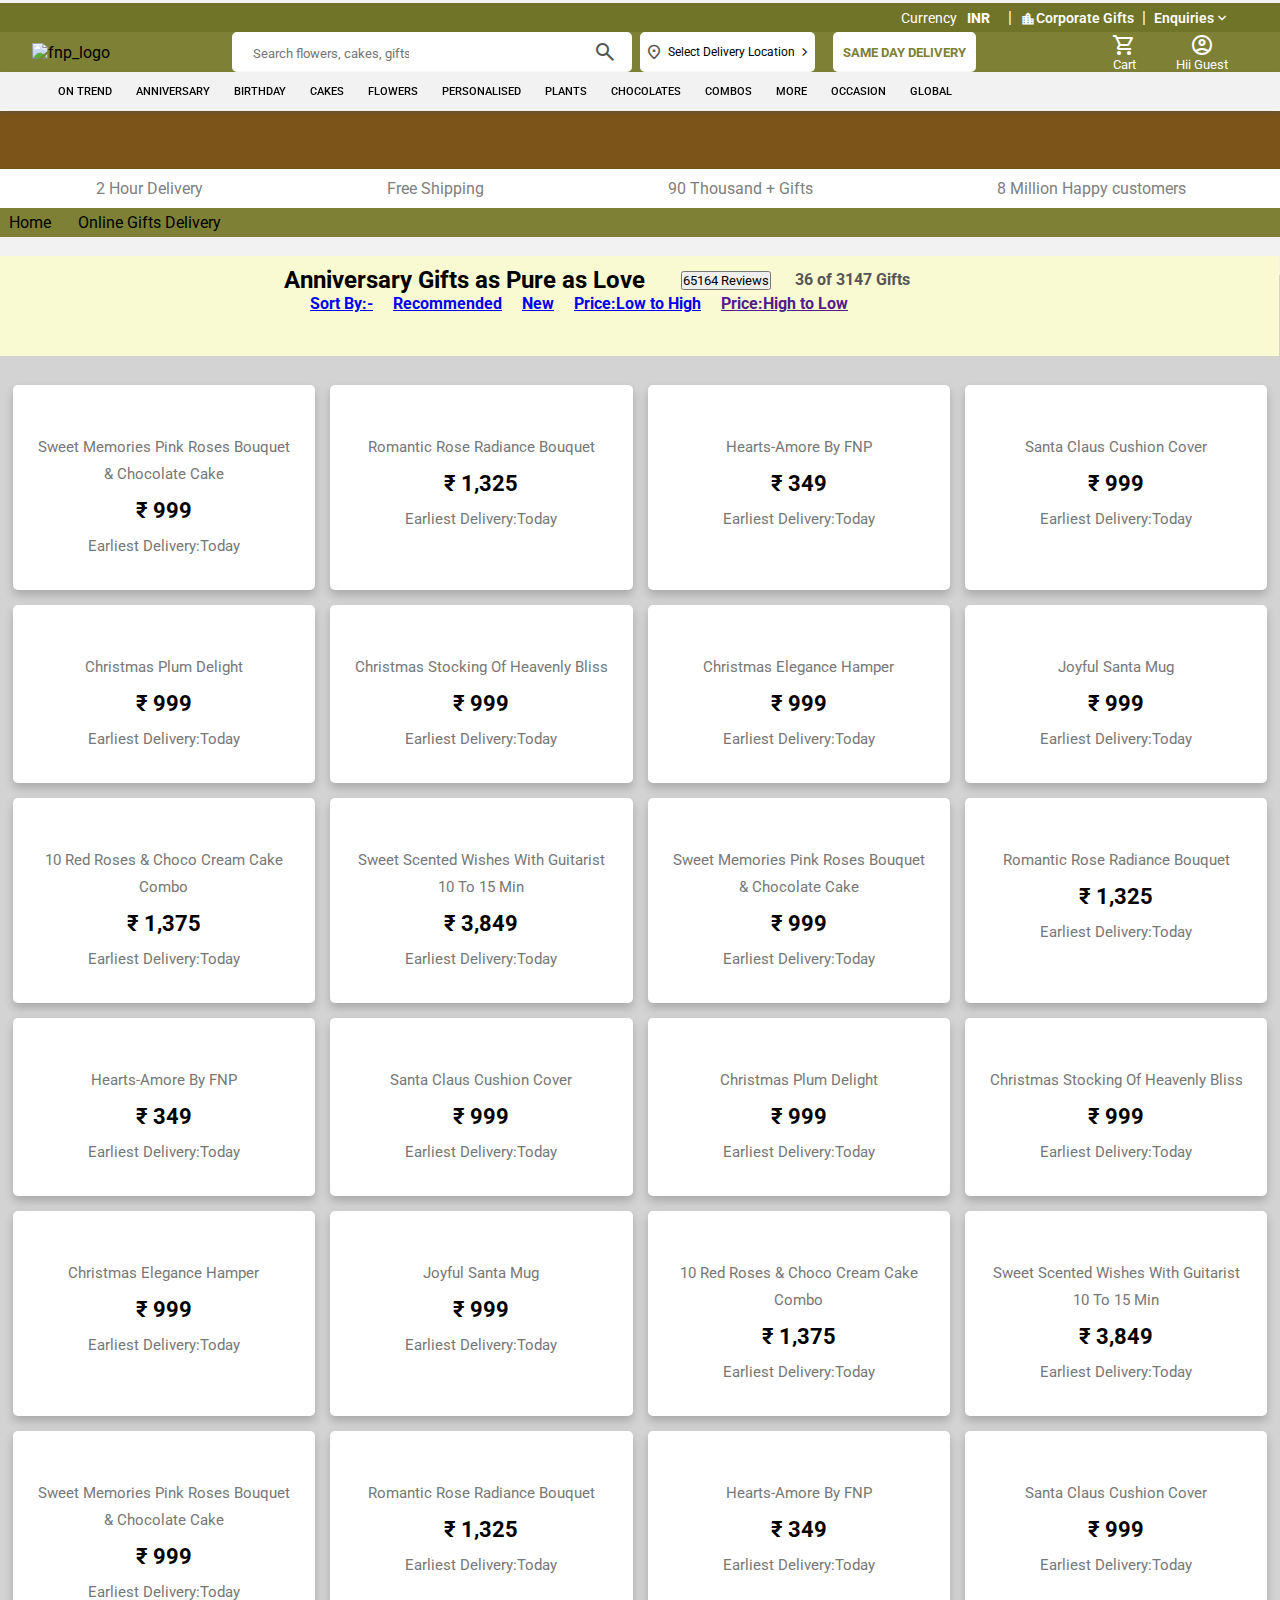
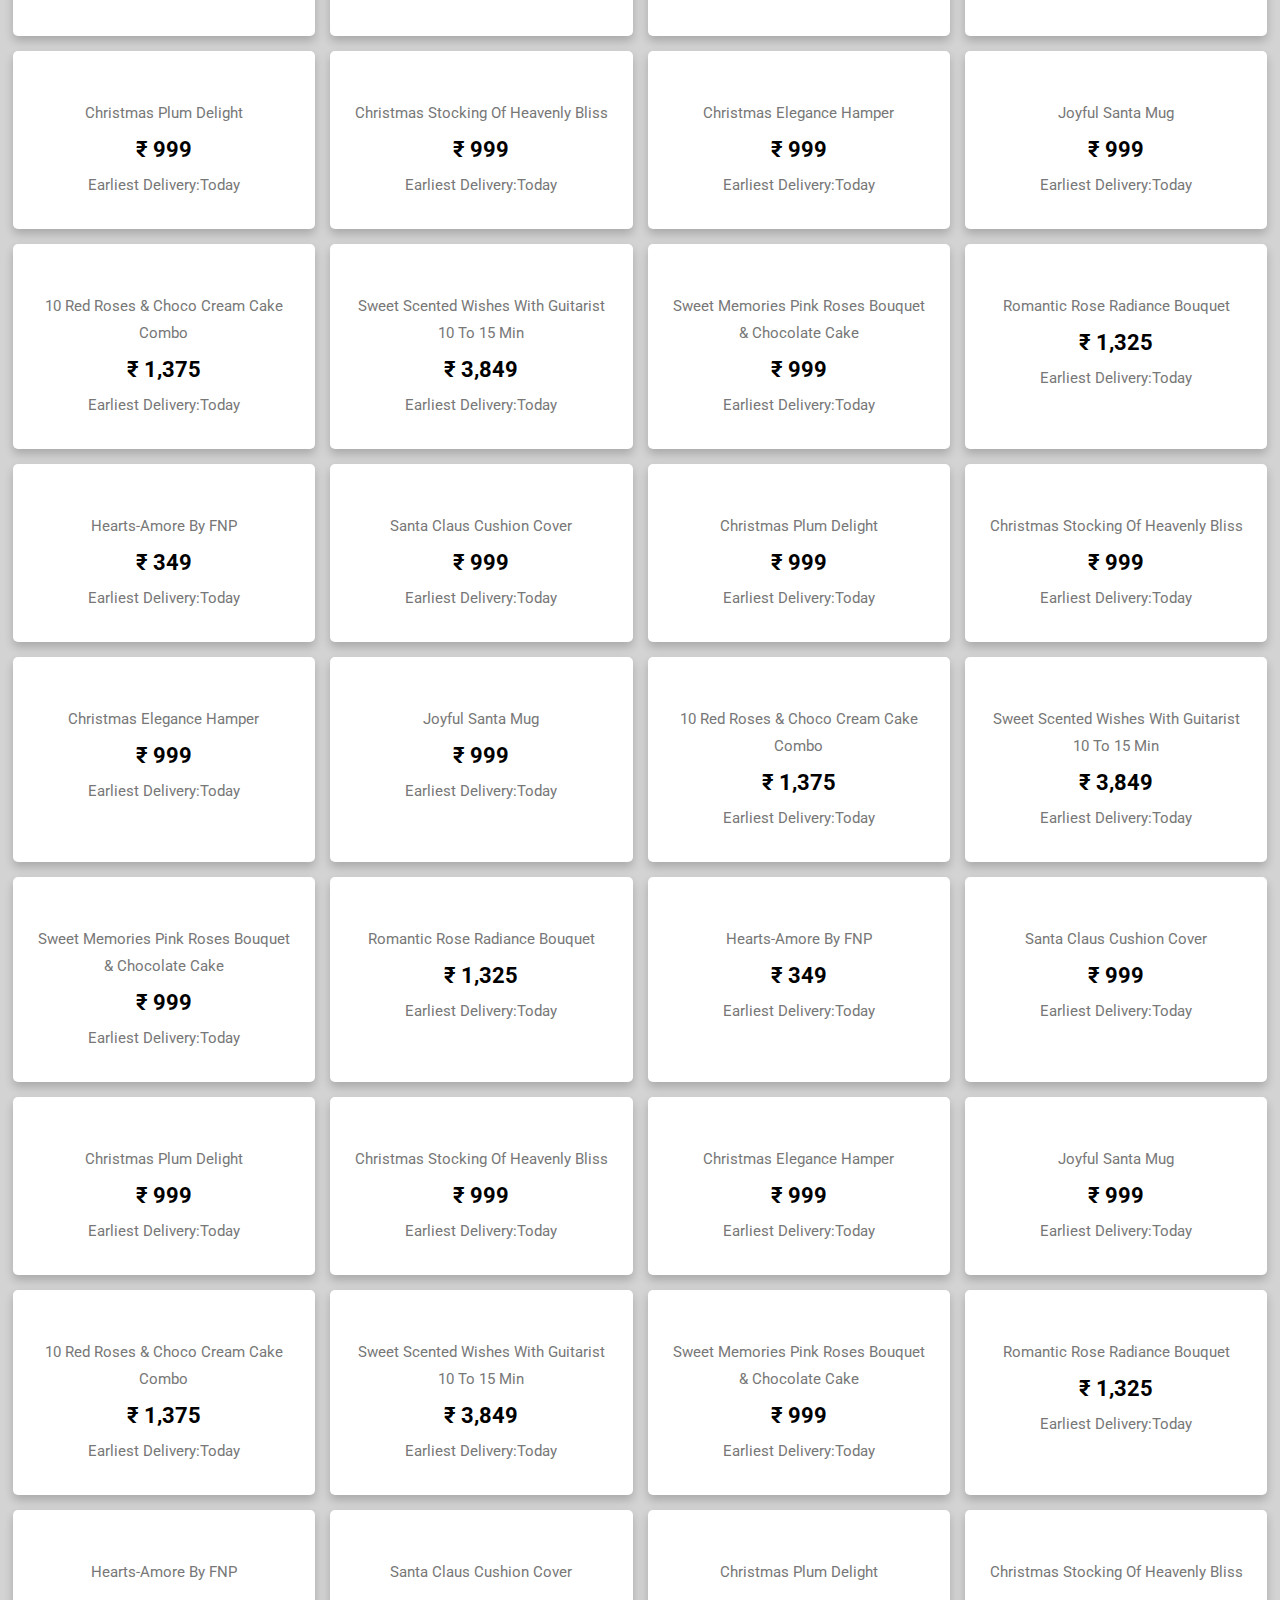
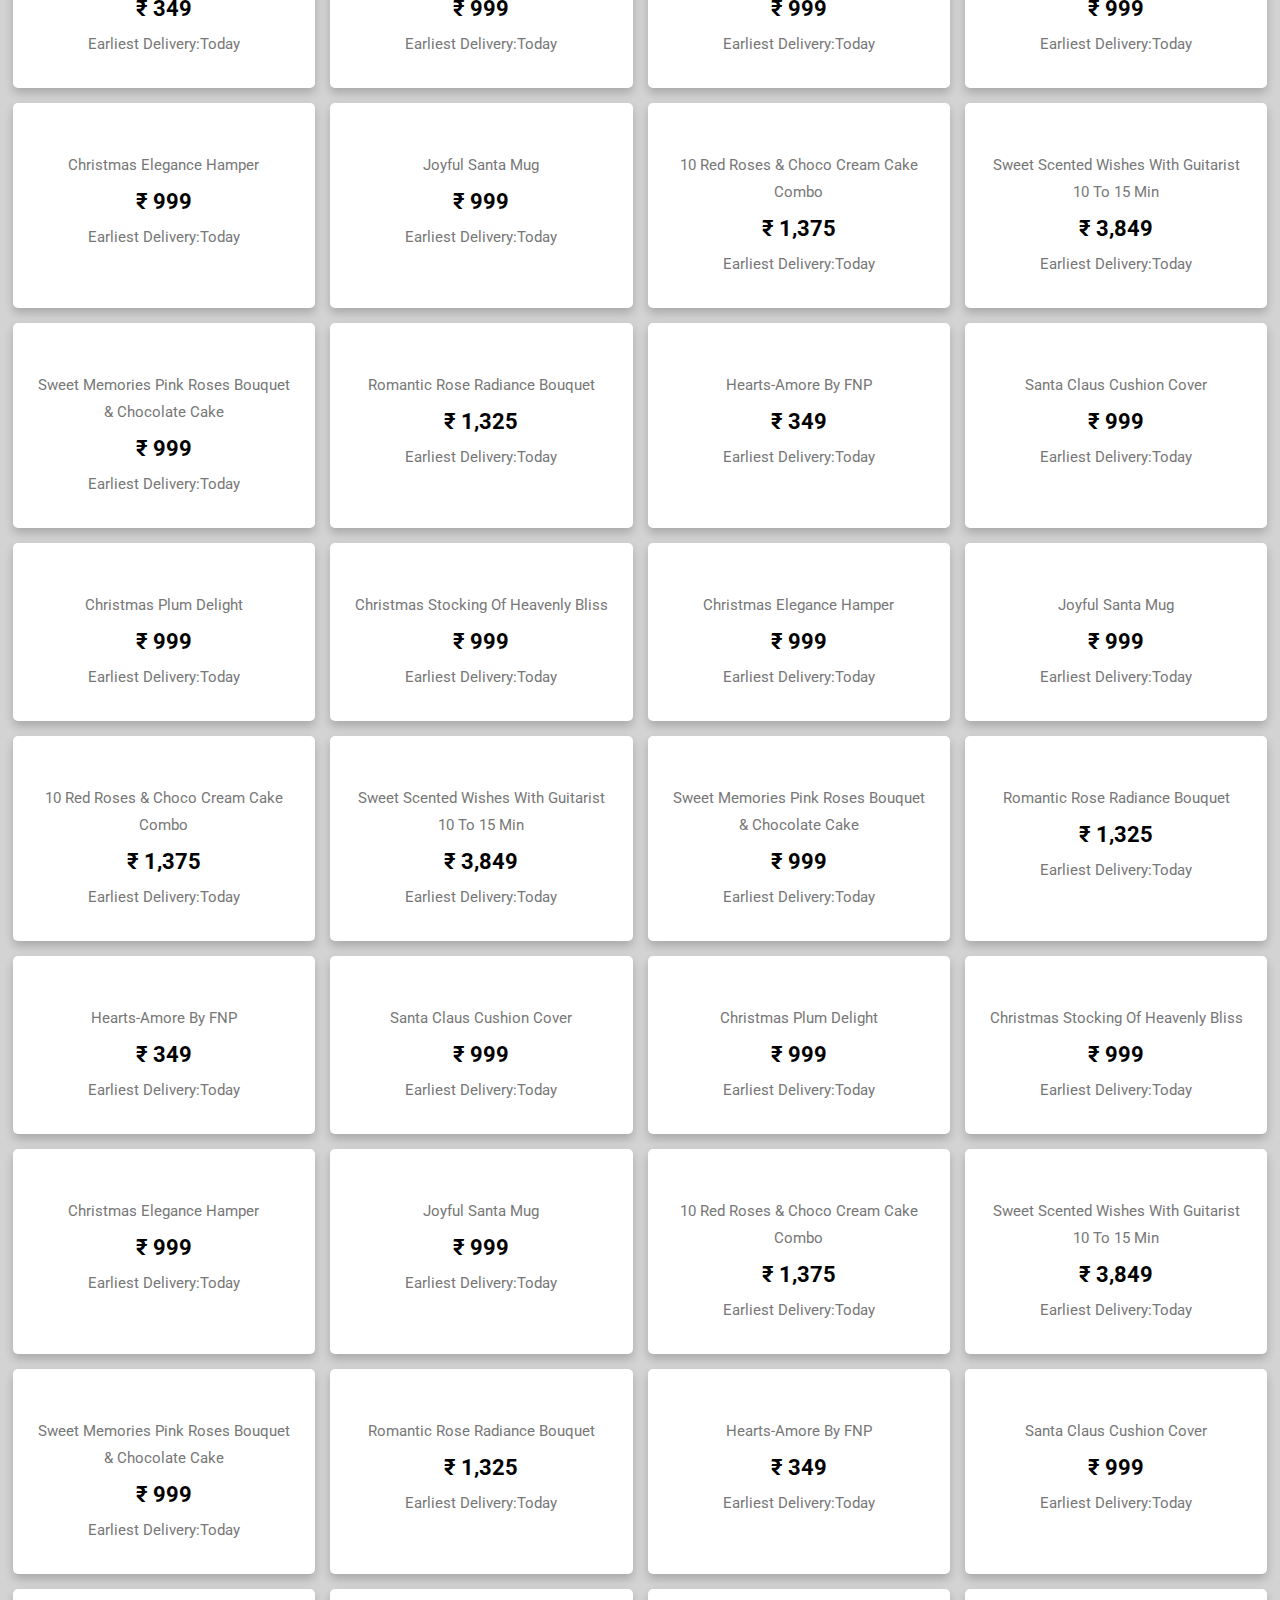
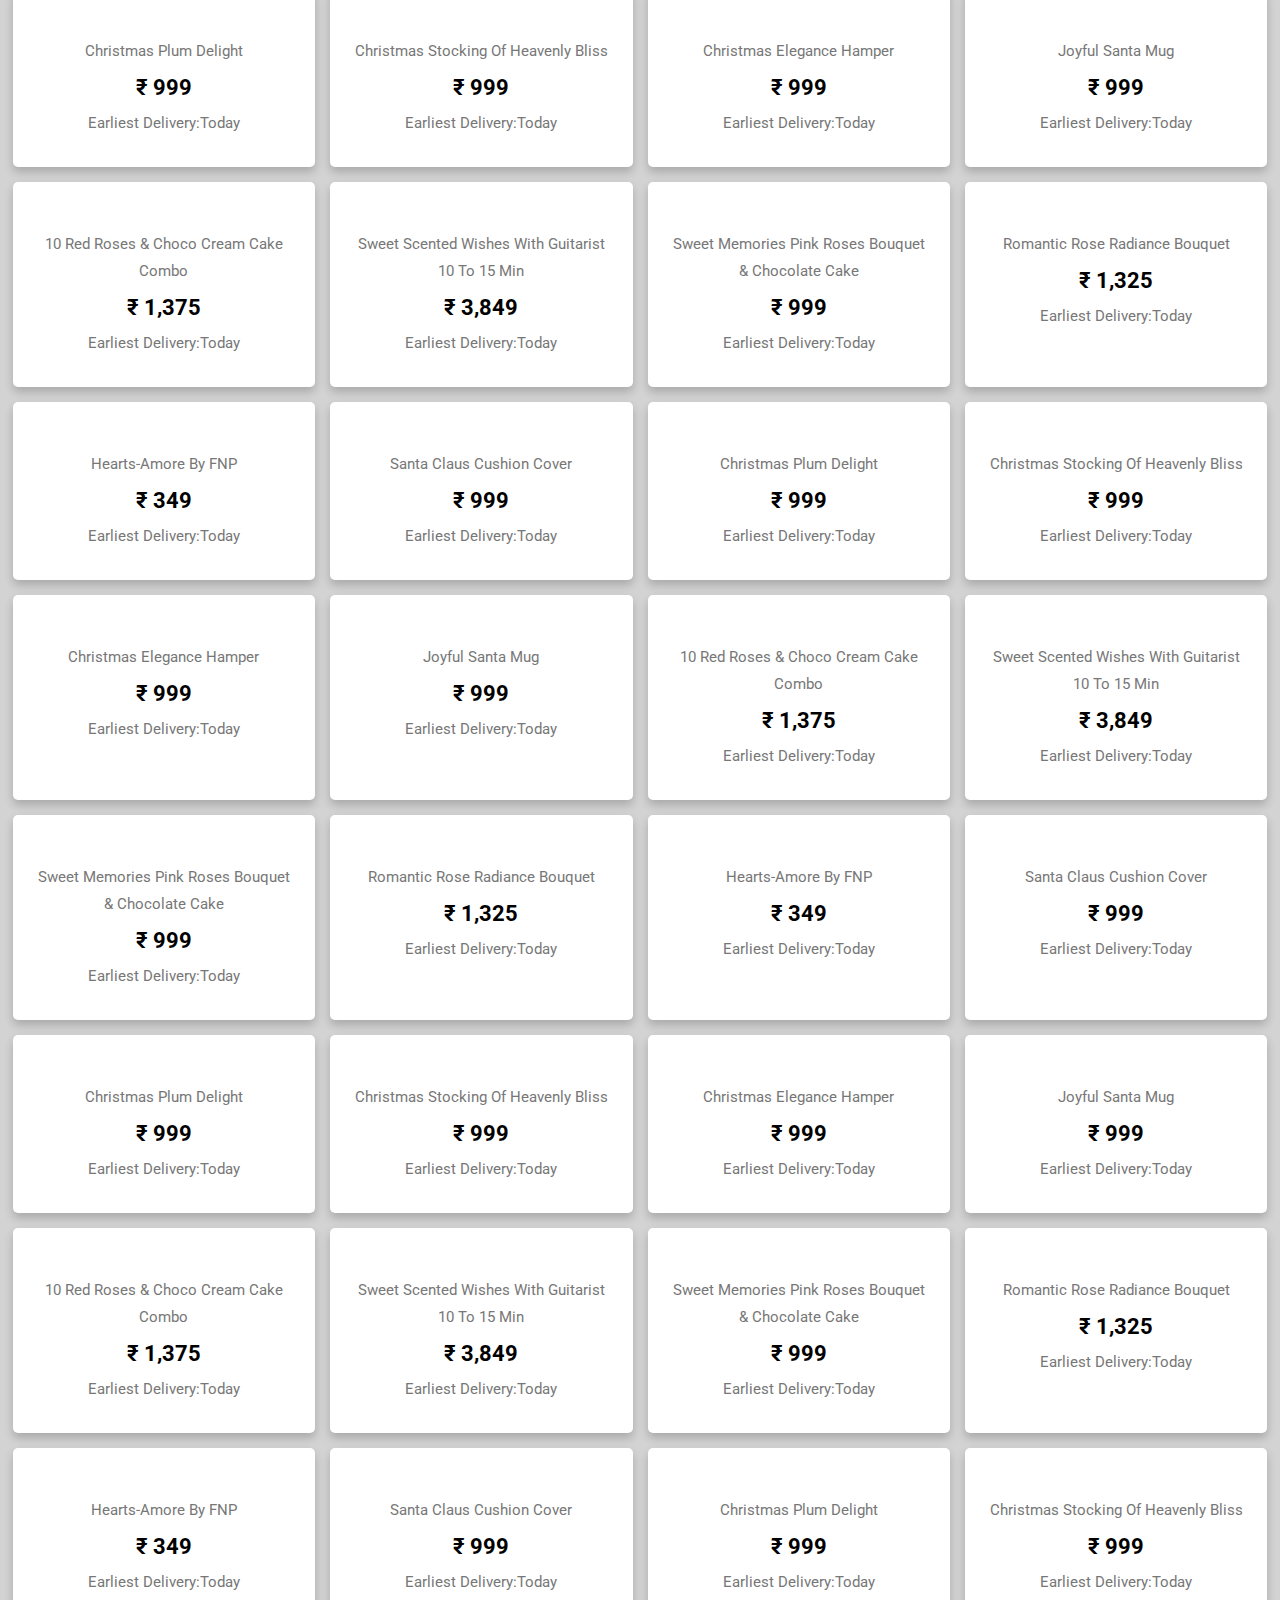
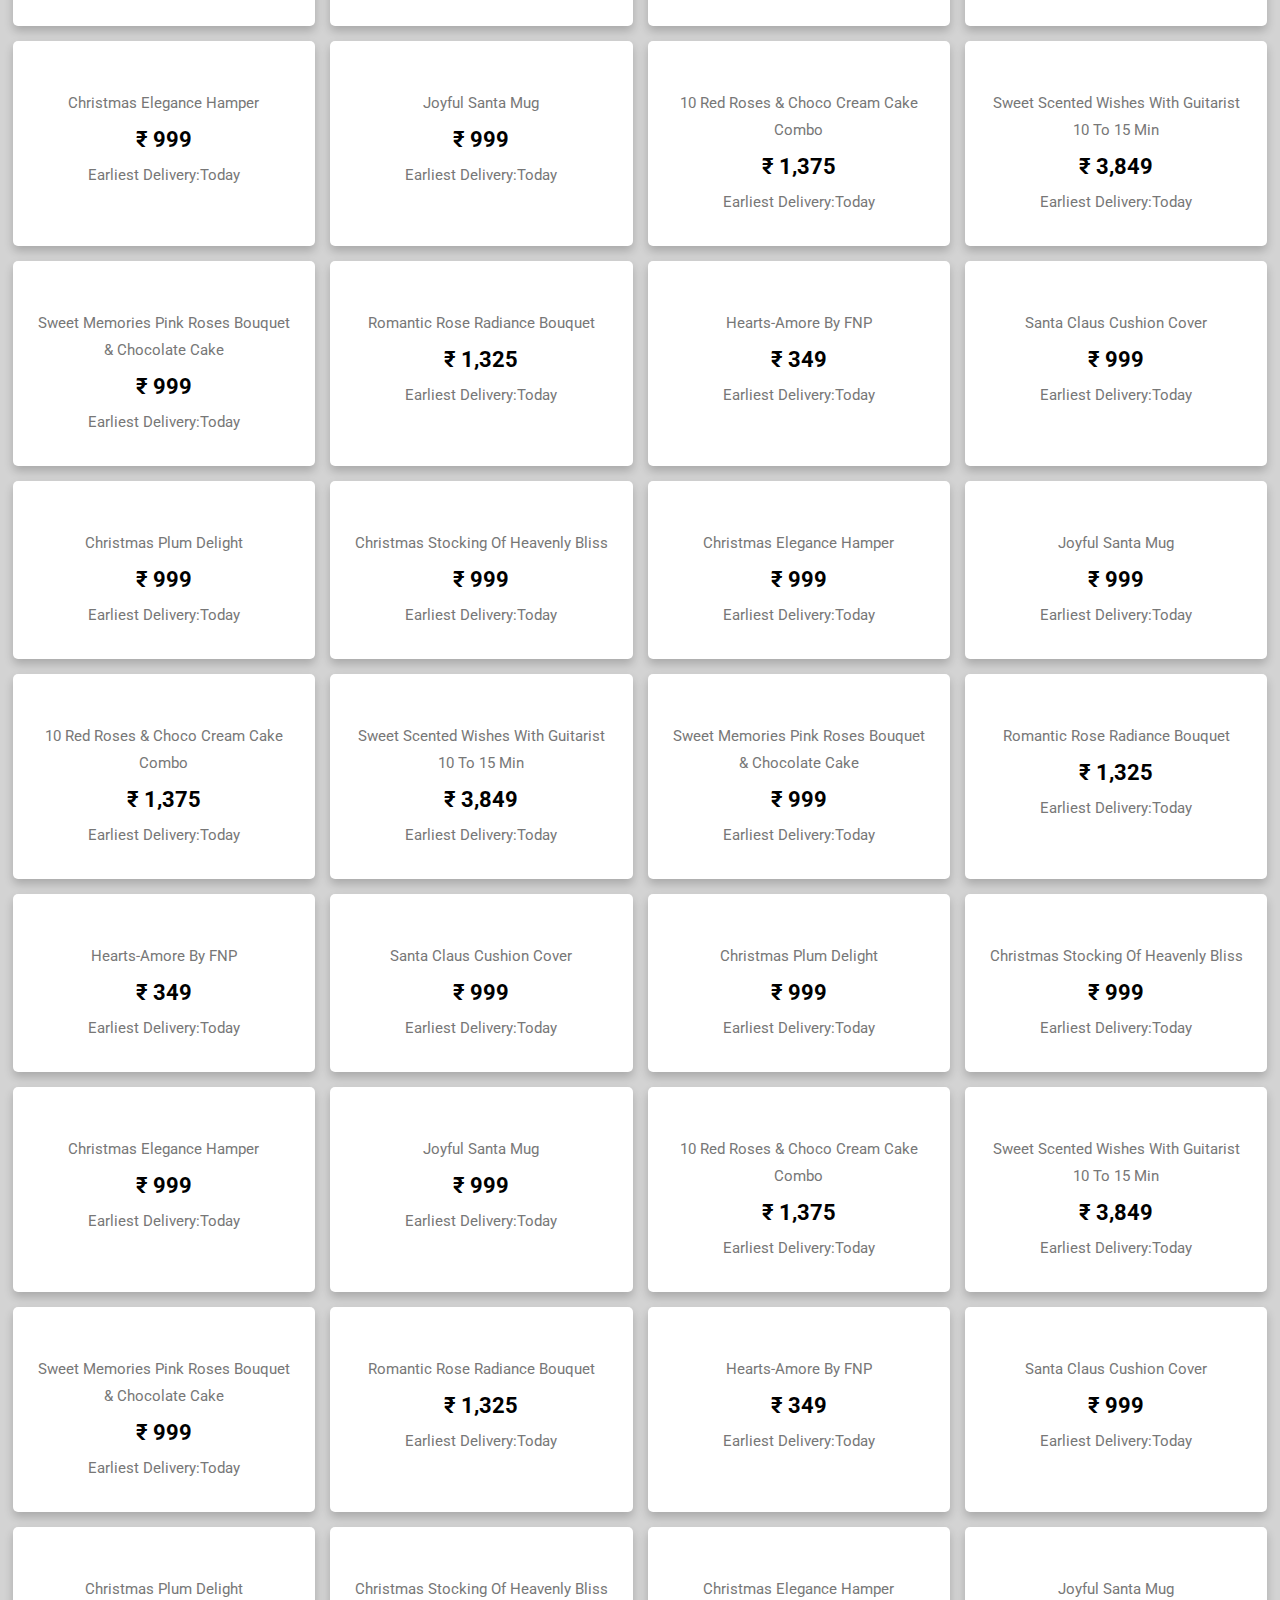
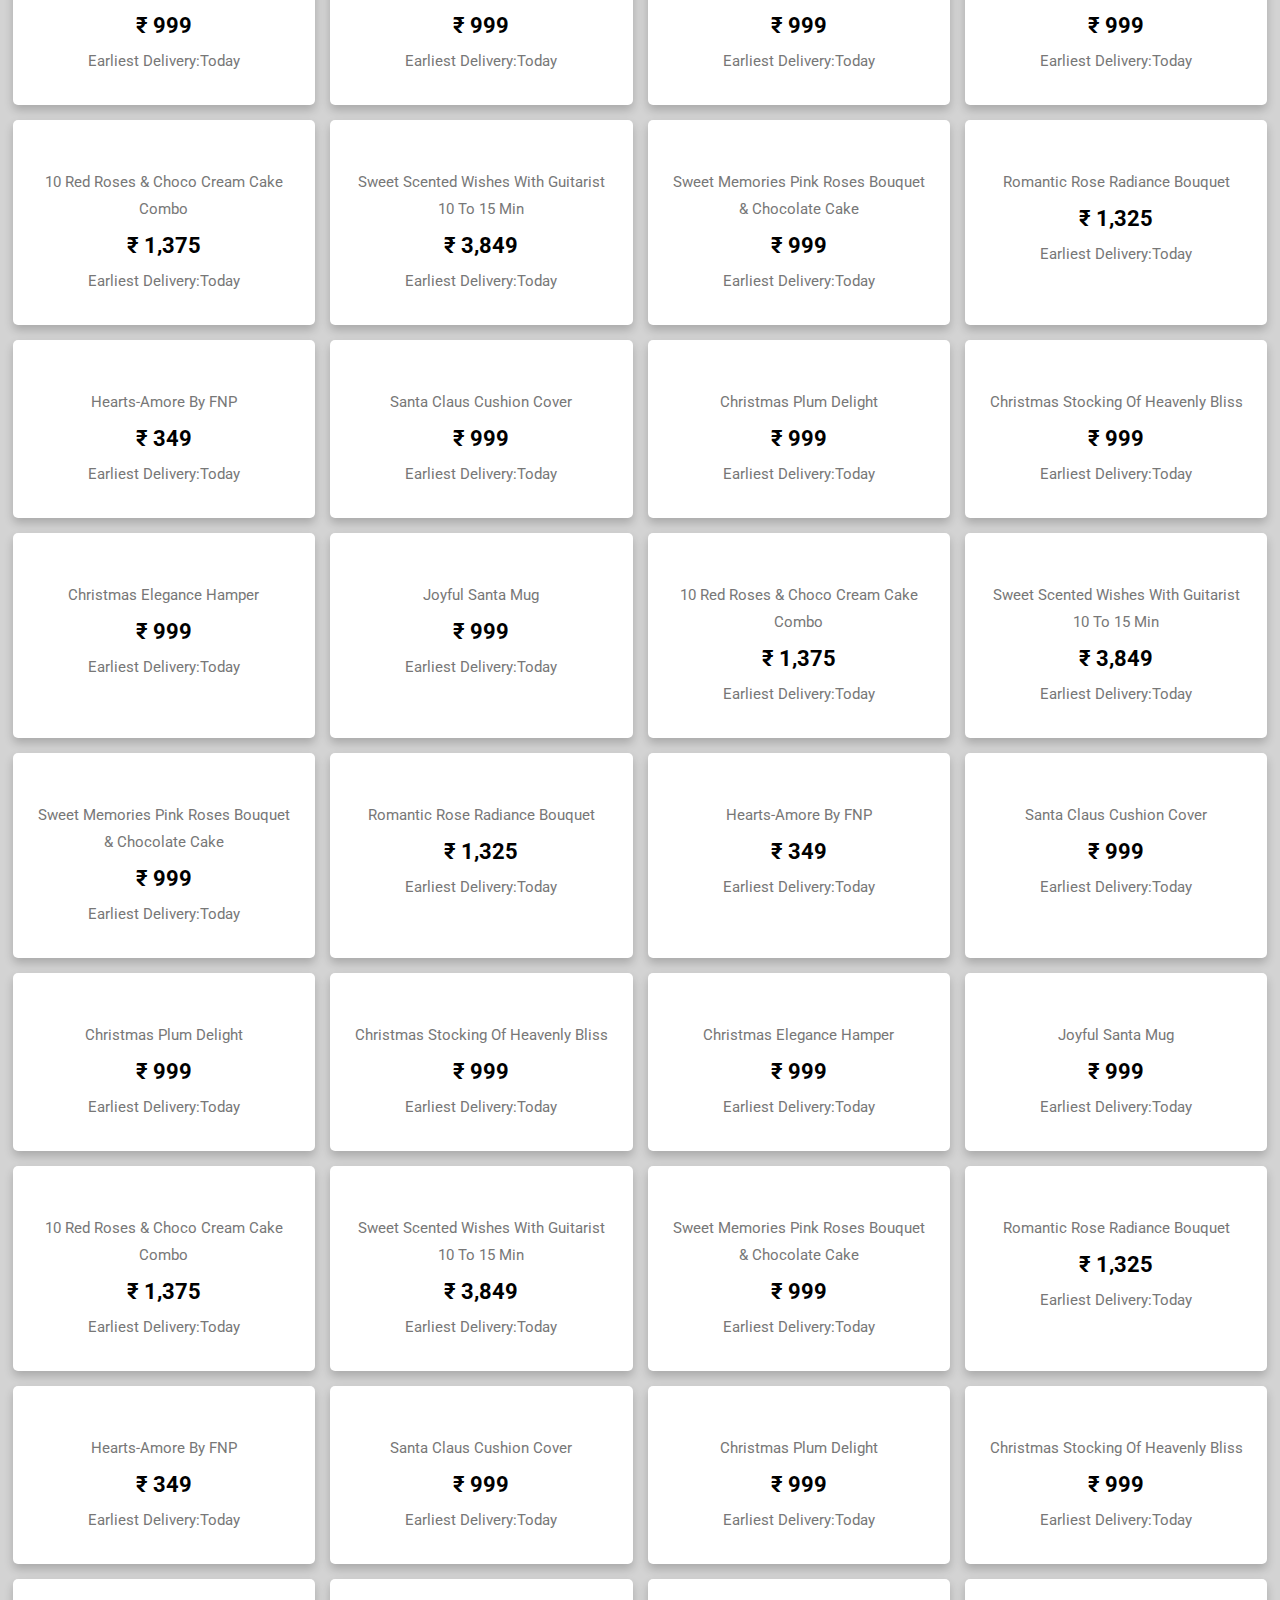
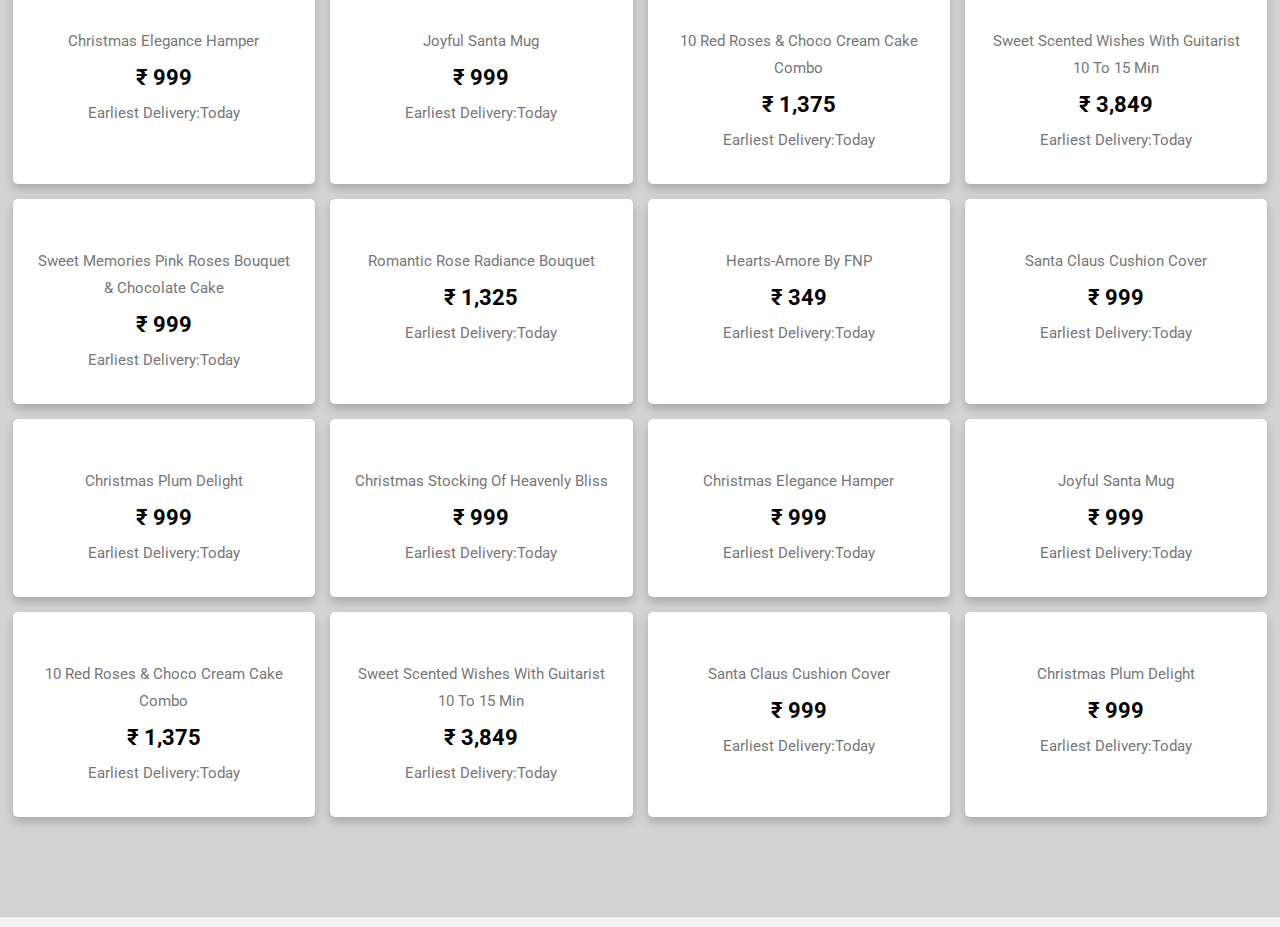
==== Anniversary Tejas/index.html @ 0b10cd82 "tejs project" ====
<!DOCTYPE html>
<html lang="en">

<head>
    <meta charset="UTF-8">
    <meta name="viewport" content="width=device-width, initial-scale=1.0">
    <title>FNP navigation</title>
    <link rel="stylesheet" href="https://cdnjs.cloudflare.com/ajax/libs/font-awesome/6.5.1/css/all.min.css"
        integrity="sha512-DTOQO9RWCH3ppGqcWaEA1BIZOC6xxalwEsw9c2QQeAIftl+Vegovlnee1c9QX4TctnWMn13TZye+giMm8e2LwA=="
        crossorigin="anonymous" referrerpolicy="no-referrer" />

    <link rel="stylesheet" href="style.css">
    
    "<link href="https://fonts.googleapis.com/css2?family=Material+Symbols+Outlined" rel="stylesheet" />">
</head>

<body background="Pearl-Grey.jpg">
    <!-- 2hr delivery line -->
    <!-- <header> -->
        <header>
            <nav>
                <div class="infotoolbar">
                    <div class="text">
                        <a href="#" class="innertext">
                            <p class="currency">Currency<span class="inr">inr</span></p>
                            <!-- <i class="material-symbols-outlined">
                                expand_more
                            </i> -->
                            <i class="fa-solid fa-angle-down"></i>
                        </a>
                        <span class="partitionLine">|</span>
                        <a href="#" class="innertext">
                            <i class="material-symbols-outlined">
                                location_city
                                </i>
                           <p class="list"> Corporate Gifts</p>
                        </a>
                        <span class="partitionLine">|</span>
                        <a href="#" class="innertext">
                           <p class="list enquiries"> enquiries</p>
                            <i class="material-symbols-outlined">
                                expand_more
                            </i>
                          
                        </a>
                    </div>
                </div>
                <!-- main tool bar -->
                <div class="maintoolbar">
                    <div class="front">
                        <div class="logo">
                            <img  src="C:\Users\tejas\OneDrive\Pictures\Screenshots.png" alt="fnp_logo">
                        </div>
                        <div class="input_icon_wrapper">
                                <form method="" action="">
                                    <input type="text" name="search" size="" placeholder="       Search flowers, cakes, gifts, etc.">
                                </form>
                                <i class="material-symbols-outlined searchicon">
                                    search
                                </i>
                        </div>
                        <div class="location">
                            <i class="material-symbols-outlined l_icon location_icon">
                                location_on
                            </i>
                            <p class="icon_text">select delivery location</p>
                            <i class="material-symbols-outlined forward_icon l_icon">
                                    arrow_forward_ios
                            </i>
                        </div>
                        <div class="samedaydelivery">
                            <p class="icon_text ">same day delivery</p>
                        </div>
                        
                    </div>
                    <div class="end">
                        <div class="cart endbox">
                            <i class="material-symbols-outlined">
                                shopping_cart
                            </i>
                            <p>cart</p>
                        </div>
                        <div class="guest endbox">
                            <i class="material-symbols-outlined">
                                account_circle
                            </i>
                            <p>hii guest</p>
                        </div>
                    </div>
                </div>
            </nav>
            <!-- categories -->
            <div class="categories">
                <div class="sub-categories">
                    <a href="#">on trend</a>
                    <i class="material-symbols-outlined expand_more_icon">
                        <!-- expand_more -->
                    </i>
                </div>
                <div class="sub-categories">
                    <a href="#">anniversary</a>
                    <i class="material-symbols-outlined expand_more_icon">
                        <!-- expand_more -->
                    </i>
                </div>
                <div class="sub-categories">
                    <a href="">birthday</a>
                    <i class="material-symbols-outlined expand_more_icon">
                        <!-- expand_more -->
                    </i>
                </div>
                <div class="sub-categories">
                    <a href="">cakes</a>
                    <i class="material-symbols-outlined expand_more_icon">
                        <!-- expand_more -->
                    </i>
                </div>
                <div class="sub-categories">
                    <a href="">flowers</a>
                    <i class="material-symbols-outlined expand_more_icon">
                        <!-- expand_more -->
                    </i>
                </div>
                <div class="sub-categories">
                    <a href="#">personalised</a>
                    <i class="material-symbols-outlined expand_more_icon">
                        <!-- expand_more -->
                    </i>
                </div>
                <div class="sub-categories">
                    <a href="#">plants</a>
                    <i class="material-symbols-outlined expand_more_icon">
                        <!-- expand_more -->
                    </i>
                </div>
                <div class="sub-categories">
                    <a href="#">chocolates</a>
                    <i class="material-symbols-outlined expand_more_icon">
                        <!-- expand_more -->
                    </i>
                </div>
                <div class="sub-categories">
                    <a href="#">combos</a>
                    <i class="material-symbols-outlined expand_more_icon">
                        <!-- expand_more -->
                    </i>
                </div>
                <div class="sub-categories">
                    <a href="#">more</a>
                    <i class="material-symbols-outlined expand_more_icon">
                        <!-- expand_more -->
                    </i>
                </div>
                <div class="sub-categories">
                    <a href="#">occasion</a>
                    <i class="material-symbols-outlined expand_more_icon">
                        <!-- expand_more -->
                    </i>
                </div>
                <div class="sub-categories">
                    <a href="#">global</a>
                    <i class="material-symbols-outlined expand_more_icon">
                        <!-- expand_more -->
                    </i>
                </div>
            </div>
        </header>
        <div class="shadow">
        </div>
        
        <!-- ***************************************** -->
        <nav class="navbardown">
            <ul>
                <li><a href="#"><i class="fa-regular fa-clock"></i>&ensp;2 Hour Delivery</a></li>
                <li><a href="#"><i class="fa-solid fa-truck"></i> &ensp;Free Shipping</a></li>
                <li><a href="#"><i class="fa-regular fa-gift"></i>&ensp;90 Thousand + Gifts</a></li>
                <li><a href="#"><i class="fa-regular fa-face-smile"></i> &ensp;8 Million Happy customers</a></li>

            </ul>

        </nav>
    </header>
    <!-- 2 hr delivery downward part -->
    <nav class="home">
        <ul>
            <li><a href="#">Home&ensp;<b><i class="fa-solid fa-greater-than"></i></b></a></li>
            <li><a href="#">Online Gifts Delivery</a></li>
        </ul>
    </nav>
    <!-- gdhejrgjebfg -->
    <!-- <div class="main"> -->
    
    
        <div class="main"> 
            <!-- side section starting -->
            
            <br>
            <div class="head">
                <section class="heading-sort">
                    <div class="heading-items">
                        <h2>&ensp;&ensp;&ensp;Anniversary Gifts as Pure as Love
                        </h2> &ensp;&ensp;
                       <div class="review">
                        <button> 65164 Reviews</button> &ensp;&ensp;
                        <span><b>36 of 3147 Gifts</b></span>

                       </div>
                        
                    </div>
                    <div class="sort">
                        <div class="sort-items">&ensp;&ensp;
                            <b><a href="#"> Sort By:-</a>&ensp;&ensp;
                                <a href="#"> Recommended</a>&ensp;&ensp;
                                <a href="#">New</a>&ensp;&ensp;
                                <a href="#">Price:Low to High</a>&ensp;&ensp;
                                <a href="">Price:High to Low</a></b>&ensp;&ensp;
                        </div>
                    </div>
                </section>
            </div>
            </div>
            <br>
<!-- side boxs -->

<!-- <div class="container">
    <div class="box-container">
        <div class="box">
             1 
            <img src="https://www.fnp.com/images/pr/l/v20221214145641/chocolate-truffle-cream-cake-half-kg_1.jpg" alt="">
            <p>Sweet Memories Pink Roses Bouquet & Chocolate Cake</p>
            <h2>₹
                1,325</h2>
            <p>Earliest Delivery:Today </p>
        </div>
    </div>   
    
</div> -->

<!-- 6 -->
<div class="container">
    <div class="box-container">
        <div class="box">
            <!-- 1 -->
            <img src="	https://www.fnp.com/images/pr/l/v20221214145641/chocolate-truffle-cream-cake-half-kg_1.jpg" alt="">
            <p>Sweet Memories Pink Roses Bouquet & Chocolate Cake</p>
            <h2>₹
                999</h2>
            <p>Earliest Delivery:Today </p>
        </div>
        <div class="box">
            <!-- 2 -->
            <img src="https://www.fnp.com/images/pr/l/v20231117130901/romantic-rose-radiance-bouquet_1.jpg" alt="">
            <p>Romantic Rose Radiance Bouquet</p>
            <h2>₹
                1,325</h2>
            <p>Earliest Delivery:Today </p>
        </div>
        <div class="box">
            <!-- 3 -->
            <img src="https://www.fnp.com/images/pr/l/v20231130055732/divine-love-truffle-delights_1.jpg
            " alt="">
            <p>Hearts-Amore by FNP</p>
            <h2>₹
                349</h2>
            <p>Earliest Delivery:Today </p>
        </div>
        <div class="box">
            <!-- 4 -->
            <img src="https://www.fnp.com/images/pr/l/v20230918160627/personalised-name-couple-mugs-hand-delivery_1.jpg" alt="">
            <p>Santa Claus Cushion Cover</p>
            <h2>₹
                999</h2>
            <p>Earliest Delivery:Today </p>
        </div>
        <div class="box">
            <!-- 5 -->
            <img src="https://www.fnp.com/images/pr/l/v20220706124837/timeless-love-red-roses-bouquet_1.jpg" alt="">
            <p>Christmas Plum Delight</p>
            <h2>₹
                999</h2>
            <p>Earliest Delivery:Today </p>
        </div>
        <div class="box">
            <!-- 6 -->
            <img src="https://www.fnp.com/images/pr/l/v20221118132140/chocolate-cream-cake-half-kg_1.jpg
            " alt="">
            <p>Christmas Stocking Of Heavenly Bliss</p>
            <h2>₹
                999</h2>
            <p>Earliest Delivery:Today </p>
        </div>
        <div class="box">
            <!-- 7 -->
            <img src="https://www.fnp.com/images/pr/l/v20220706124810/love-for-pastel-carnations-bouquet_1.jpg" alt="">
            <p>Christmas Elegance Hamper</p>
            <h2>₹
                999</h2>
            <p>Earliest Delivery:Today </p>
        </div>
        <div class="box">
            <!-- 8 -->
            <img src="	https://www.fnp.com/images/pr/l/v20221205145728/chocolate-caramel-fudge-cake-half-kg_1.jpg" alt="">
            <p>  Joyful Santa Mug</p>
            <h2>₹
                999</h2>
            <p>Earliest Delivery:Today </p>
        </div>
        <div class="box">
            <!-- 9 -->
            <img src="	https://www.fnp.com/images/pr/l/v20190109045814/10-red-roses-choco-cream-cake-combo_1.jpg" alt="">
            <p>10 Red Roses & Choco Cream Cake Combo </P>
            <h2>₹
                1,375</h2>
            <p>Earliest Delivery:Today </p>
        </div>
        <div class="box">
            <!-- 10 -->
            <img src="https://www.fnp.com/images/pr/l/v20230918155341/double-sided-printed-personalized-cushion_1.jpg" alt="">
            <p>Sweet Scented Wishes With Guitarist 10 to 15 Min</p>
            <h2>₹
                3,849</h2>
            <p>Earliest Delivery:Today </p>
        </div>
        <div class="box">
            <!-- 1 -->
            <img src="	https://www.fnp.com/images/pr/l/v20221214145641/chocolate-truffle-cream-cake-half-kg_1.jpg" alt="">
            <p>Sweet Memories Pink Roses Bouquet & Chocolate Cake</p>
            <h2>₹
                999</h2>
            <p>Earliest Delivery:Today </p>
        </div>
        <div class="box">
            <!-- 2 -->
            <img src="https://www.fnp.com/images/pr/l/v20231117130901/romantic-rose-radiance-bouquet_1.jpg" alt="">
            <p>Romantic Rose Radiance Bouquet</p>
            <h2>₹
                1,325</h2>
            <p>Earliest Delivery:Today </p>
        </div>
        <div class="box">
            <!-- 3 -->
            <img src="https://www.fnp.com/images/pr/l/v20231130055732/divine-love-truffle-delights_1.jpg
            " alt="">
            <p>Hearts-Amore by FNP</p>
            <h2>₹
                349</h2>
            <p>Earliest Delivery:Today </p>
        </div>
        <div class="box">
            <!-- 4 -->
            <img src="https://www.fnp.com/images/pr/l/v20230918160627/personalised-name-couple-mugs-hand-delivery_1.jpg" alt="">
            <p>Santa Claus Cushion Cover</p>
            <h2>₹
                999</h2>
            <p>Earliest Delivery:Today </p>
        </div>
        <div class="box">
            <!-- 5 -->
            <img src="https://www.fnp.com/images/pr/l/v20220706124837/timeless-love-red-roses-bouquet_1.jpg" alt="">
            <p>Christmas Plum Delight</p>
            <h2>₹
                999</h2>
            <p>Earliest Delivery:Today </p>
        </div>
        <div class="box">
            <!-- 6 -->
            <img src="https://www.fnp.com/images/pr/l/v20221118132140/chocolate-cream-cake-half-kg_1.jpg
            " alt="">
            <p>Christmas Stocking Of Heavenly Bliss</p>
            <h2>₹
                999</h2>
            <p>Earliest Delivery:Today </p>
        </div>
        <div class="box">
            <!-- 7 -->
            <img src="https://www.fnp.com/images/pr/l/v20220706124810/love-for-pastel-carnations-bouquet_1.jpg" alt="">
            <p>Christmas Elegance Hamper</p>
            <h2>₹
                999</h2>
            <p>Earliest Delivery:Today </p>
        </div>
        <div class="box">
            <!-- 8 -->
            <img src="	https://www.fnp.com/images/pr/l/v20221205145728/chocolate-caramel-fudge-cake-half-kg_1.jpg" alt="">
            <p>  Joyful Santa Mug</p>
            <h2>₹
                999</h2>
            <p>Earliest Delivery:Today </p>
        </div>
        <div class="box">
            <!-- 9 -->
            <img src="	https://www.fnp.com/images/pr/l/v20190109045814/10-red-roses-choco-cream-cake-combo_1.jpg" alt="">
            <p>10 Red Roses & Choco Cream Cake Combo </P>
            <h2>₹
                1,375</h2>
            <p>Earliest Delivery:Today </p>
        </div>
        <div class="box">
            <!-- 10 -->
            <img src="https://www.fnp.com/images/pr/l/v20230918155341/double-sided-printed-personalized-cushion_1.jpg" alt="">
            <p>Sweet Scented Wishes With Guitarist 10 to 15 Min</p>
            <h2>₹
                3,849</h2>
            <p>Earliest Delivery:Today </p>
        </div>
        <div class="box">
            <!-- 1 -->
            <img src="	https://www.fnp.com/images/pr/l/v20221214145641/chocolate-truffle-cream-cake-half-kg_1.jpg" alt="">
            <p>Sweet Memories Pink Roses Bouquet & Chocolate Cake</p>
            <h2>₹
                999</h2>
            <p>Earliest Delivery:Today </p>
        </div>
        <div class="box">
            <!-- 2 -->
            <img src="https://www.fnp.com/images/pr/l/v20231117130901/romantic-rose-radiance-bouquet_1.jpg" alt="">
            <p>Romantic Rose Radiance Bouquet</p>
            <h2>₹
                1,325</h2>
            <p>Earliest Delivery:Today </p>
        </div>
        <div class="box">
            <!-- 3 -->
            <img src="https://www.fnp.com/images/pr/l/v20231130055732/divine-love-truffle-delights_1.jpg
            " alt="">
            <p>Hearts-Amore by FNP</p>
            <h2>₹
                349</h2>
            <p>Earliest Delivery:Today </p>
        </div>
        <div class="box">
            <!-- 4 -->
            <img src="https://www.fnp.com/images/pr/l/v20230918160627/personalised-name-couple-mugs-hand-delivery_1.jpg" alt="">
            <p>Santa Claus Cushion Cover</p>
            <h2>₹
                999</h2>
            <p>Earliest Delivery:Today </p>
        </div>
        <div class="box">
            <!-- 5 -->
            <img src="https://www.fnp.com/images/pr/l/v20220706124837/timeless-love-red-roses-bouquet_1.jpg" alt="">
            <p>Christmas Plum Delight</p>
            <h2>₹
                999</h2>
            <p>Earliest Delivery:Today </p>
        </div>
        <div class="box">
            <!-- 6 -->
            <img src="https://www.fnp.com/images/pr/l/v20221118132140/chocolate-cream-cake-half-kg_1.jpg
            " alt="">
            <p>Christmas Stocking Of Heavenly Bliss</p>
            <h2>₹
                999</h2>
            <p>Earliest Delivery:Today </p>
        </div>
        <div class="box">
            <!-- 7 -->
            <img src="https://www.fnp.com/images/pr/l/v20220706124810/love-for-pastel-carnations-bouquet_1.jpg" alt="">
            <p>Christmas Elegance Hamper</p>
            <h2>₹
                999</h2>
            <p>Earliest Delivery:Today </p>
        </div>
        <div class="box">
            <!-- 8 -->
            <img src="	https://www.fnp.com/images/pr/l/v20221205145728/chocolate-caramel-fudge-cake-half-kg_1.jpg" alt="">
            <p>  Joyful Santa Mug</p>
            <h2>₹
                999</h2>
            <p>Earliest Delivery:Today </p>
        </div>
        <div class="box">
            <!-- 9 -->
            <img src="	https://www.fnp.com/images/pr/l/v20190109045814/10-red-roses-choco-cream-cake-combo_1.jpg" alt="">
            <p>10 Red Roses & Choco Cream Cake Combo </P>
            <h2>₹
                1,375</h2>
            <p>Earliest Delivery:Today </p>
        </div>
        <div class="box">
            <!-- 10 -->
            <img src="https://www.fnp.com/images/pr/l/v20230918155341/double-sided-printed-personalized-cushion_1.jpg" alt="">
            <p>Sweet Scented Wishes With Guitarist 10 to 15 Min</p>
            <h2>₹
                3,849</h2>
            <p>Earliest Delivery:Today </p>
        </div>
        <div class="box">
            <!-- 1 -->
            <img src="	https://www.fnp.com/images/pr/l/v20221214145641/chocolate-truffle-cream-cake-half-kg_1.jpg" alt="">
            <p>Sweet Memories Pink Roses Bouquet & Chocolate Cake</p>
            <h2>₹
                999</h2>
            <p>Earliest Delivery:Today </p>
        </div>
        <div class="box">
            <!-- 2 -->
            <img src="https://www.fnp.com/images/pr/l/v20231117130901/romantic-rose-radiance-bouquet_1.jpg" alt="">
            <p>Romantic Rose Radiance Bouquet</p>
            <h2>₹
                1,325</h2>
            <p>Earliest Delivery:Today </p>
        </div>
        <div class="box">
            <!-- 3 -->
            <img src="https://www.fnp.com/images/pr/l/v20231130055732/divine-love-truffle-delights_1.jpg
            " alt="">
            <p>Hearts-Amore by FNP</p>
            <h2>₹
                349</h2>
            <p>Earliest Delivery:Today </p>
        </div>
        <div class="box">
            <!-- 4 -->
            <img src="https://www.fnp.com/images/pr/l/v20230918160627/personalised-name-couple-mugs-hand-delivery_1.jpg" alt="">
            <p>Santa Claus Cushion Cover</p>
            <h2>₹
                999</h2>
            <p>Earliest Delivery:Today </p>
        </div>
        <div class="box">
            <!-- 5 -->
            <img src="https://www.fnp.com/images/pr/l/v20220706124837/timeless-love-red-roses-bouquet_1.jpg" alt="">
            <p>Christmas Plum Delight</p>
            <h2>₹
                999</h2>
            <p>Earliest Delivery:Today </p>
        </div>
        <div class="box">
            <!-- 6 -->
            <img src="https://www.fnp.com/images/pr/l/v20221118132140/chocolate-cream-cake-half-kg_1.jpg
            " alt="">
            <p>Christmas Stocking Of Heavenly Bliss</p>
            <h2>₹
                999</h2>
            <p>Earliest Delivery:Today </p>
        </div>
        <div class="box">
            <!-- 7 -->
            <img src="https://www.fnp.com/images/pr/l/v20220706124810/love-for-pastel-carnations-bouquet_1.jpg" alt="">
            <p>Christmas Elegance Hamper</p>
            <h2>₹
                999</h2>
            <p>Earliest Delivery:Today </p>
        </div>
        <div class="box">
            <!-- 8 -->
            <img src="	https://www.fnp.com/images/pr/l/v20221205145728/chocolate-caramel-fudge-cake-half-kg_1.jpg" alt="">
            <p>  Joyful Santa Mug</p>
            <h2>₹
                999</h2>
            <p>Earliest Delivery:Today </p>
        </div>
        <div class="box">
            <!-- 9 -->
            <img src="	https://www.fnp.com/images/pr/l/v20190109045814/10-red-roses-choco-cream-cake-combo_1.jpg" alt="">
            <p>10 Red Roses & Choco Cream Cake Combo </P>
            <h2>₹
                1,375</h2>
            <p>Earliest Delivery:Today </p>
        </div>
        <div class="box">
            <!-- 10 -->
            <img src="https://www.fnp.com/images/pr/l/v20230918155341/double-sided-printed-personalized-cushion_1.jpg" alt="">
            <p>Sweet Scented Wishes With Guitarist 10 to 15 Min</p>
            <h2>₹
                3,849</h2>
            <p>Earliest Delivery:Today </p>
        </div>
        <div class="box">
            <!-- 1 -->
            <img src="	https://www.fnp.com/images/pr/l/v20221214145641/chocolate-truffle-cream-cake-half-kg_1.jpg" alt="">
            <p>Sweet Memories Pink Roses Bouquet & Chocolate Cake</p>
            <h2>₹
                999</h2>
            <p>Earliest Delivery:Today </p>
        </div>
        <div class="box">
            <!-- 2 -->
            <img src="https://www.fnp.com/images/pr/l/v20231117130901/romantic-rose-radiance-bouquet_1.jpg" alt="">
            <p>Romantic Rose Radiance Bouquet</p>
            <h2>₹
                1,325</h2>
            <p>Earliest Delivery:Today </p>
        </div>
        <div class="box">
            <!-- 3 -->
            <img src="https://www.fnp.com/images/pr/l/v20231130055732/divine-love-truffle-delights_1.jpg
            " alt="">
            <p>Hearts-Amore by FNP</p>
            <h2>₹
                349</h2>
            <p>Earliest Delivery:Today </p>
        </div>
        <div class="box">
            <!-- 4 -->
            <img src="https://www.fnp.com/images/pr/l/v20230918160627/personalised-name-couple-mugs-hand-delivery_1.jpg" alt="">
            <p>Santa Claus Cushion Cover</p>
            <h2>₹
                999</h2>
            <p>Earliest Delivery:Today </p>
        </div>
        <div class="box">
            <!-- 5 -->
            <img src="https://www.fnp.com/images/pr/l/v20220706124837/timeless-love-red-roses-bouquet_1.jpg" alt="">
            <p>Christmas Plum Delight</p>
            <h2>₹
                999</h2>
            <p>Earliest Delivery:Today </p>
        </div>
        <div class="box">
            <!-- 6 -->
            <img src="https://www.fnp.com/images/pr/l/v20221118132140/chocolate-cream-cake-half-kg_1.jpg
            " alt="">
            <p>Christmas Stocking Of Heavenly Bliss</p>
            <h2>₹
                999</h2>
            <p>Earliest Delivery:Today </p>
        </div>
        <div class="box">
            <!-- 7 -->
            <img src="https://www.fnp.com/images/pr/l/v20220706124810/love-for-pastel-carnations-bouquet_1.jpg" alt="">
            <p>Christmas Elegance Hamper</p>
            <h2>₹
                999</h2>
            <p>Earliest Delivery:Today </p>
        </div>
        <div class="box">
            <!-- 8 -->
            <img src="	https://www.fnp.com/images/pr/l/v20221205145728/chocolate-caramel-fudge-cake-half-kg_1.jpg" alt="">
            <p>  Joyful Santa Mug</p>
            <h2>₹
                999</h2>
            <p>Earliest Delivery:Today </p>
        </div>
        <div class="box">
            <!-- 9 -->
            <img src="	https://www.fnp.com/images/pr/l/v20190109045814/10-red-roses-choco-cream-cake-combo_1.jpg" alt="">
            <p>10 Red Roses & Choco Cream Cake Combo </P>
            <h2>₹
                1,375</h2>
            <p>Earliest Delivery:Today </p>
        </div>
        <div class="box">
            <!-- 10 -->
            <img src="https://www.fnp.com/images/pr/l/v20230918155341/double-sided-printed-personalized-cushion_1.jpg" alt="">
            <p>Sweet Scented Wishes With Guitarist 10 to 15 Min</p>
            <h2>₹
                3,849</h2>
            <p>Earliest Delivery:Today </p>
        </div>
        <div class="box">
            <!-- 1 -->
            <img src="	https://www.fnp.com/images/pr/l/v20221214145641/chocolate-truffle-cream-cake-half-kg_1.jpg" alt="">
            <p>Sweet Memories Pink Roses Bouquet & Chocolate Cake</p>
            <h2>₹
                999</h2>
            <p>Earliest Delivery:Today </p>
        </div>
        <div class="box">
            <!-- 2 -->
            <img src="https://www.fnp.com/images/pr/l/v20231117130901/romantic-rose-radiance-bouquet_1.jpg" alt="">
            <p>Romantic Rose Radiance Bouquet</p>
            <h2>₹
                1,325</h2>
            <p>Earliest Delivery:Today </p>
        </div>
        <div class="box">
            <!-- 3 -->
            <img src="https://www.fnp.com/images/pr/l/v20231130055732/divine-love-truffle-delights_1.jpg
            " alt="">
            <p>Hearts-Amore by FNP</p>
            <h2>₹
                349</h2>
            <p>Earliest Delivery:Today </p>
        </div>
        <div class="box">
            <!-- 4 -->
            <img src="https://www.fnp.com/images/pr/l/v20230918160627/personalised-name-couple-mugs-hand-delivery_1.jpg" alt="">
            <p>Santa Claus Cushion Cover</p>
            <h2>₹
                999</h2>
            <p>Earliest Delivery:Today </p>
        </div>
        <div class="box">
            <!-- 5 -->
            <img src="https://www.fnp.com/images/pr/l/v20220706124837/timeless-love-red-roses-bouquet_1.jpg" alt="">
            <p>Christmas Plum Delight</p>
            <h2>₹
                999</h2>
            <p>Earliest Delivery:Today </p>
        </div>
        <div class="box">
            <!-- 6 -->
            <img src="https://www.fnp.com/images/pr/l/v20221118132140/chocolate-cream-cake-half-kg_1.jpg
            " alt="">
            <p>Christmas Stocking Of Heavenly Bliss</p>
            <h2>₹
                999</h2>
            <p>Earliest Delivery:Today </p>
        </div>
        <div class="box">
            <!-- 7 -->
            <img src="https://www.fnp.com/images/pr/l/v20220706124810/love-for-pastel-carnations-bouquet_1.jpg" alt="">
            <p>Christmas Elegance Hamper</p>
            <h2>₹
                999</h2>
            <p>Earliest Delivery:Today </p>
        </div>
        <div class="box">
            <!-- 8 -->
            <img src="	https://www.fnp.com/images/pr/l/v20221205145728/chocolate-caramel-fudge-cake-half-kg_1.jpg" alt="">
            <p>  Joyful Santa Mug</p>
            <h2>₹
                999</h2>
            <p>Earliest Delivery:Today </p>
        </div>
        <div class="box">
            <!-- 9 -->
            <img src="	https://www.fnp.com/images/pr/l/v20190109045814/10-red-roses-choco-cream-cake-combo_1.jpg" alt="">
            <p>10 Red Roses & Choco Cream Cake Combo </P>
            <h2>₹
                1,375</h2>
            <p>Earliest Delivery:Today </p>
        </div>
        <div class="box">
            <!-- 10 -->
            <img src="https://www.fnp.com/images/pr/l/v20230918155341/double-sided-printed-personalized-cushion_1.jpg" alt="">
            <p>Sweet Scented Wishes With Guitarist 10 to 15 Min</p>
            <h2>₹
                3,849</h2>
            <p>Earliest Delivery:Today </p>
        </div>
        <div class="box">
            <!-- 1 -->
            <img src="	https://www.fnp.com/images/pr/l/v20221214145641/chocolate-truffle-cream-cake-half-kg_1.jpg" alt="">
            <p>Sweet Memories Pink Roses Bouquet & Chocolate Cake</p>
            <h2>₹
                999</h2>
            <p>Earliest Delivery:Today </p>
        </div>
        <div class="box">
            <!-- 2 -->
            <img src="https://www.fnp.com/images/pr/l/v20231117130901/romantic-rose-radiance-bouquet_1.jpg" alt="">
            <p>Romantic Rose Radiance Bouquet</p>
            <h2>₹
                1,325</h2>
            <p>Earliest Delivery:Today </p>
        </div>
        <div class="box">
            <!-- 3 -->
            <img src="https://www.fnp.com/images/pr/l/v20231130055732/divine-love-truffle-delights_1.jpg
            " alt="">
            <p>Hearts-Amore by FNP</p>
            <h2>₹
                349</h2>
            <p>Earliest Delivery:Today </p>
        </div>
        <div class="box">
            <!-- 4 -->
            <img src="https://www.fnp.com/images/pr/l/v20230918160627/personalised-name-couple-mugs-hand-delivery_1.jpg" alt="">
            <p>Santa Claus Cushion Cover</p>
            <h2>₹
                999</h2>
            <p>Earliest Delivery:Today </p>
        </div>
        <div class="box">
            <!-- 5 -->
            <img src="https://www.fnp.com/images/pr/l/v20220706124837/timeless-love-red-roses-bouquet_1.jpg" alt="">
            <p>Christmas Plum Delight</p>
            <h2>₹
                999</h2>
            <p>Earliest Delivery:Today </p>
        </div>
        <div class="box">
            <!-- 6 -->
            <img src="https://www.fnp.com/images/pr/l/v20221118132140/chocolate-cream-cake-half-kg_1.jpg
            " alt="">
            <p>Christmas Stocking Of Heavenly Bliss</p>
            <h2>₹
                999</h2>
            <p>Earliest Delivery:Today </p>
        </div>
        <div class="box">
            <!-- 7 -->
            <img src="https://www.fnp.com/images/pr/l/v20220706124810/love-for-pastel-carnations-bouquet_1.jpg" alt="">
            <p>Christmas Elegance Hamper</p>
            <h2>₹
                999</h2>
            <p>Earliest Delivery:Today </p>
        </div>
        <div class="box">
            <!-- 8 -->
            <img src="	https://www.fnp.com/images/pr/l/v20221205145728/chocolate-caramel-fudge-cake-half-kg_1.jpg" alt="">
            <p>  Joyful Santa Mug</p>
            <h2>₹
                999</h2>
            <p>Earliest Delivery:Today </p>
        </div>
        <div class="box">
            <!-- 9 -->
            <img src="	https://www.fnp.com/images/pr/l/v20190109045814/10-red-roses-choco-cream-cake-combo_1.jpg" alt="">
            <p>10 Red Roses & Choco Cream Cake Combo </P>
            <h2>₹
                1,375</h2>
            <p>Earliest Delivery:Today </p>
        </div>
        <div class="box">
            <!-- 10 -->
            <img src="https://www.fnp.com/images/pr/l/v20230918155341/double-sided-printed-personalized-cushion_1.jpg" alt="">
            <p>Sweet Scented Wishes With Guitarist 10 to 15 Min</p>
            <h2>₹
                3,849</h2>
            <p>Earliest Delivery:Today </p>
        </div>
        <div class="box">
            <!-- 1 -->
            <img src="	https://www.fnp.com/images/pr/l/v20221214145641/chocolate-truffle-cream-cake-half-kg_1.jpg" alt="">
            <p>Sweet Memories Pink Roses Bouquet & Chocolate Cake</p>
            <h2>₹
                999</h2>
            <p>Earliest Delivery:Today </p>
        </div>
        <div class="box">
            <!-- 2 -->
            <img src="https://www.fnp.com/images/pr/l/v20231117130901/romantic-rose-radiance-bouquet_1.jpg" alt="">
            <p>Romantic Rose Radiance Bouquet</p>
            <h2>₹
                1,325</h2>
            <p>Earliest Delivery:Today </p>
        </div>
        <div class="box">
            <!-- 3 -->
            <img src="https://www.fnp.com/images/pr/l/v20231130055732/divine-love-truffle-delights_1.jpg
            " alt="">
            <p>Hearts-Amore by FNP</p>
            <h2>₹
                349</h2>
            <p>Earliest Delivery:Today </p>
        </div>
        <div class="box">
            <!-- 4 -->
            <img src="https://www.fnp.com/images/pr/l/v20230918160627/personalised-name-couple-mugs-hand-delivery_1.jpg" alt="">
            <p>Santa Claus Cushion Cover</p>
            <h2>₹
                999</h2>
            <p>Earliest Delivery:Today </p>
        </div>
        <div class="box">
            <!-- 5 -->
            <img src="https://www.fnp.com/images/pr/l/v20220706124837/timeless-love-red-roses-bouquet_1.jpg" alt="">
            <p>Christmas Plum Delight</p>
            <h2>₹
                999</h2>
            <p>Earliest Delivery:Today </p>
        </div>
        <div class="box">
            <!-- 6 -->
            <img src="https://www.fnp.com/images/pr/l/v20221118132140/chocolate-cream-cake-half-kg_1.jpg
            " alt="">
            <p>Christmas Stocking Of Heavenly Bliss</p>
            <h2>₹
                999</h2>
            <p>Earliest Delivery:Today </p>
        </div>
        <div class="box">
            <!-- 7 -->
            <img src="https://www.fnp.com/images/pr/l/v20220706124810/love-for-pastel-carnations-bouquet_1.jpg" alt="">
            <p>Christmas Elegance Hamper</p>
            <h2>₹
                999</h2>
            <p>Earliest Delivery:Today </p>
        </div>
        <div class="box">
            <!-- 8 -->
            <img src="	https://www.fnp.com/images/pr/l/v20221205145728/chocolate-caramel-fudge-cake-half-kg_1.jpg" alt="">
            <p>  Joyful Santa Mug</p>
            <h2>₹
                999</h2>
            <p>Earliest Delivery:Today </p>
        </div>
        <div class="box">
            <!-- 9 -->
            <img src="	https://www.fnp.com/images/pr/l/v20190109045814/10-red-roses-choco-cream-cake-combo_1.jpg" alt="">
            <p>10 Red Roses & Choco Cream Cake Combo </P>
            <h2>₹
                1,375</h2>
            <p>Earliest Delivery:Today </p>
        </div>
        <div class="box">
            <!-- 10 -->
            <img src="https://www.fnp.com/images/pr/l/v20230918155341/double-sided-printed-personalized-cushion_1.jpg" alt="">
            <p>Sweet Scented Wishes With Guitarist 10 to 15 Min</p>
            <h2>₹
                3,849</h2>
            <p>Earliest Delivery:Today </p>
        </div>
        <div class="box">
            <!-- 1 -->
            <img src="	https://www.fnp.com/images/pr/l/v20221214145641/chocolate-truffle-cream-cake-half-kg_1.jpg" alt="">
            <p>Sweet Memories Pink Roses Bouquet & Chocolate Cake</p>
            <h2>₹
                999</h2>
            <p>Earliest Delivery:Today </p>
        </div>
        <div class="box">
            <!-- 2 -->
            <img src="https://www.fnp.com/images/pr/l/v20231117130901/romantic-rose-radiance-bouquet_1.jpg" alt="">
            <p>Romantic Rose Radiance Bouquet</p>
            <h2>₹
                1,325</h2>
            <p>Earliest Delivery:Today </p>
        </div>
        <div class="box">
            <!-- 3 -->
            <img src="https://www.fnp.com/images/pr/l/v20231130055732/divine-love-truffle-delights_1.jpg
            " alt="">
            <p>Hearts-Amore by FNP</p>
            <h2>₹
                349</h2>
            <p>Earliest Delivery:Today </p>
        </div>
        <div class="box">
            <!-- 4 -->
            <img src="https://www.fnp.com/images/pr/l/v20230918160627/personalised-name-couple-mugs-hand-delivery_1.jpg" alt="">
            <p>Santa Claus Cushion Cover</p>
            <h2>₹
                999</h2>
            <p>Earliest Delivery:Today </p>
        </div>
        <div class="box">
            <!-- 5 -->
            <img src="https://www.fnp.com/images/pr/l/v20220706124837/timeless-love-red-roses-bouquet_1.jpg" alt="">
            <p>Christmas Plum Delight</p>
            <h2>₹
                999</h2>
            <p>Earliest Delivery:Today </p>
        </div>
        <div class="box">
            <!-- 6 -->
            <img src="https://www.fnp.com/images/pr/l/v20221118132140/chocolate-cream-cake-half-kg_1.jpg
            " alt="">
            <p>Christmas Stocking Of Heavenly Bliss</p>
            <h2>₹
                999</h2>
            <p>Earliest Delivery:Today </p>
        </div>
        <div class="box">
            <!-- 7 -->
            <img src="https://www.fnp.com/images/pr/l/v20220706124810/love-for-pastel-carnations-bouquet_1.jpg" alt="">
            <p>Christmas Elegance Hamper</p>
            <h2>₹
                999</h2>
            <p>Earliest Delivery:Today </p>
        </div>
        <div class="box">
            <!-- 8 -->
            <img src="	https://www.fnp.com/images/pr/l/v20221205145728/chocolate-caramel-fudge-cake-half-kg_1.jpg" alt="">
            <p>  Joyful Santa Mug</p>
            <h2>₹
                999</h2>
            <p>Earliest Delivery:Today </p>
        </div>
        <div class="box">
            <!-- 9 -->
            <img src="	https://www.fnp.com/images/pr/l/v20190109045814/10-red-roses-choco-cream-cake-combo_1.jpg" alt="">
            <p>10 Red Roses & Choco Cream Cake Combo </P>
            <h2>₹
                1,375</h2>
            <p>Earliest Delivery:Today </p>
        </div>
        <div class="box">
            <!-- 10 -->
            <img src="https://www.fnp.com/images/pr/l/v20230918155341/double-sided-printed-personalized-cushion_1.jpg" alt="">
            <p>Sweet Scented Wishes With Guitarist 10 to 15 Min</p>
            <h2>₹
                3,849</h2>
            <p>Earliest Delivery:Today </p>
        </div>
        <div class="box">
            <!-- 1 -->
            <img src="	https://www.fnp.com/images/pr/l/v20221214145641/chocolate-truffle-cream-cake-half-kg_1.jpg" alt="">
            <p>Sweet Memories Pink Roses Bouquet & Chocolate Cake</p>
            <h2>₹
                999</h2>
            <p>Earliest Delivery:Today </p>
        </div>
        <div class="box">
            <!-- 2 -->
            <img src="https://www.fnp.com/images/pr/l/v20231117130901/romantic-rose-radiance-bouquet_1.jpg" alt="">
            <p>Romantic Rose Radiance Bouquet</p>
            <h2>₹
                1,325</h2>
            <p>Earliest Delivery:Today </p>
        </div>
        <div class="box">
            <!-- 3 -->
            <img src="https://www.fnp.com/images/pr/l/v20231130055732/divine-love-truffle-delights_1.jpg
            " alt="">
            <p>Hearts-Amore by FNP</p>
            <h2>₹
                349</h2>
            <p>Earliest Delivery:Today </p>
        </div>
        <div class="box">
            <!-- 4 -->
            <img src="https://www.fnp.com/images/pr/l/v20230918160627/personalised-name-couple-mugs-hand-delivery_1.jpg" alt="">
            <p>Santa Claus Cushion Cover</p>
            <h2>₹
                999</h2>
            <p>Earliest Delivery:Today </p>
        </div>
        <div class="box">
            <!-- 5 -->
            <img src="https://www.fnp.com/images/pr/l/v20220706124837/timeless-love-red-roses-bouquet_1.jpg" alt="">
            <p>Christmas Plum Delight</p>
            <h2>₹
                999</h2>
            <p>Earliest Delivery:Today </p>
        </div>
        <div class="box">
            <!-- 6 -->
            <img src="https://www.fnp.com/images/pr/l/v20221118132140/chocolate-cream-cake-half-kg_1.jpg
            " alt="">
            <p>Christmas Stocking Of Heavenly Bliss</p>
            <h2>₹
                999</h2>
            <p>Earliest Delivery:Today </p>
        </div>
        <div class="box">
            <!-- 7 -->
            <img src="https://www.fnp.com/images/pr/l/v20220706124810/love-for-pastel-carnations-bouquet_1.jpg" alt="">
            <p>Christmas Elegance Hamper</p>
            <h2>₹
                999</h2>
            <p>Earliest Delivery:Today </p>
        </div>
        <div class="box">
            <!-- 8 -->
            <img src="	https://www.fnp.com/images/pr/l/v20221205145728/chocolate-caramel-fudge-cake-half-kg_1.jpg" alt="">
            <p>  Joyful Santa Mug</p>
            <h2>₹
                999</h2>
            <p>Earliest Delivery:Today </p>
        </div>
        <div class="box">
            <!-- 9 -->
            <img src="	https://www.fnp.com/images/pr/l/v20190109045814/10-red-roses-choco-cream-cake-combo_1.jpg" alt="">
            <p>10 Red Roses & Choco Cream Cake Combo </P>
            <h2>₹
                1,375</h2>
            <p>Earliest Delivery:Today </p>
        </div>
        <div class="box">
            <!-- 10 -->
            <img src="https://www.fnp.com/images/pr/l/v20230918155341/double-sided-printed-personalized-cushion_1.jpg" alt="">
            <p>Sweet Scented Wishes With Guitarist 10 to 15 Min</p>
            <h2>₹
                3,849</h2>
            <p>Earliest Delivery:Today </p>
        </div>
        <div class="box">
            <!-- 1 -->
            <img src="	https://www.fnp.com/images/pr/l/v20221214145641/chocolate-truffle-cream-cake-half-kg_1.jpg" alt="">
            <p>Sweet Memories Pink Roses Bouquet & Chocolate Cake</p>
            <h2>₹
                999</h2>
            <p>Earliest Delivery:Today </p>
        </div>
        <div class="box">
            <!-- 2 -->
            <img src="https://www.fnp.com/images/pr/l/v20231117130901/romantic-rose-radiance-bouquet_1.jpg" alt="">
            <p>Romantic Rose Radiance Bouquet</p>
            <h2>₹
                1,325</h2>
            <p>Earliest Delivery:Today </p>
        </div>
        <div class="box">
            <!-- 3 -->
            <img src="https://www.fnp.com/images/pr/l/v20231130055732/divine-love-truffle-delights_1.jpg
            " alt="">
            <p>Hearts-Amore by FNP</p>
            <h2>₹
                349</h2>
            <p>Earliest Delivery:Today </p>
        </div>
        <div class="box">
            <!-- 4 -->
            <img src="https://www.fnp.com/images/pr/l/v20230918160627/personalised-name-couple-mugs-hand-delivery_1.jpg" alt="">
            <p>Santa Claus Cushion Cover</p>
            <h2>₹
                999</h2>
            <p>Earliest Delivery:Today </p>
        </div>
        <div class="box">
            <!-- 5 -->
            <img src="https://www.fnp.com/images/pr/l/v20220706124837/timeless-love-red-roses-bouquet_1.jpg" alt="">
            <p>Christmas Plum Delight</p>
            <h2>₹
                999</h2>
            <p>Earliest Delivery:Today </p>
        </div>
        <div class="box">
            <!-- 6 -->
            <img src="https://www.fnp.com/images/pr/l/v20221118132140/chocolate-cream-cake-half-kg_1.jpg
            " alt="">
            <p>Christmas Stocking Of Heavenly Bliss</p>
            <h2>₹
                999</h2>
            <p>Earliest Delivery:Today </p>
        </div>
        <div class="box">
            <!-- 7 -->
            <img src="https://www.fnp.com/images/pr/l/v20220706124810/love-for-pastel-carnations-bouquet_1.jpg" alt="">
            <p>Christmas Elegance Hamper</p>
            <h2>₹
                999</h2>
            <p>Earliest Delivery:Today </p>
        </div>
        <div class="box">
            <!-- 8 -->
            <img src="	https://www.fnp.com/images/pr/l/v20221205145728/chocolate-caramel-fudge-cake-half-kg_1.jpg" alt="">
            <p>  Joyful Santa Mug</p>
            <h2>₹
                999</h2>
            <p>Earliest Delivery:Today </p>
        </div>
        <div class="box">
            <!-- 9 -->
            <img src="	https://www.fnp.com/images/pr/l/v20190109045814/10-red-roses-choco-cream-cake-combo_1.jpg" alt="">
            <p>10 Red Roses & Choco Cream Cake Combo </P>
            <h2>₹
                1,375</h2>
            <p>Earliest Delivery:Today </p>
        </div>
        <div class="box">
            <!-- 10 -->
            <img src="https://www.fnp.com/images/pr/l/v20230918155341/double-sided-printed-personalized-cushion_1.jpg" alt="">
            <p>Sweet Scented Wishes With Guitarist 10 to 15 Min</p>
            <h2>₹
                3,849</h2>
            <p>Earliest Delivery:Today </p>
        </div>
        <div class="box">
            <!-- 1 -->
            <img src="	https://www.fnp.com/images/pr/l/v20221214145641/chocolate-truffle-cream-cake-half-kg_1.jpg" alt="">
            <p>Sweet Memories Pink Roses Bouquet & Chocolate Cake</p>
            <h2>₹
                999</h2>
            <p>Earliest Delivery:Today </p>
        </div>
        <div class="box">
            <!-- 2 -->
            <img src="https://www.fnp.com/images/pr/l/v20231117130901/romantic-rose-radiance-bouquet_1.jpg" alt="">
            <p>Romantic Rose Radiance Bouquet</p>
            <h2>₹
                1,325</h2>
            <p>Earliest Delivery:Today </p>
        </div>
        <div class="box">
            <!-- 3 -->
            <img src="https://www.fnp.com/images/pr/l/v20231130055732/divine-love-truffle-delights_1.jpg
            " alt="">
            <p>Hearts-Amore by FNP</p>
            <h2>₹
                349</h2>
            <p>Earliest Delivery:Today </p>
        </div>
        <div class="box">
            <!-- 4 -->
            <img src="https://www.fnp.com/images/pr/l/v20230918160627/personalised-name-couple-mugs-hand-delivery_1.jpg" alt="">
            <p>Santa Claus Cushion Cover</p>
            <h2>₹
                999</h2>
            <p>Earliest Delivery:Today </p>
        </div>
        <div class="box">
            <!-- 5 -->
            <img src="https://www.fnp.com/images/pr/l/v20220706124837/timeless-love-red-roses-bouquet_1.jpg" alt="">
            <p>Christmas Plum Delight</p>
            <h2>₹
                999</h2>
            <p>Earliest Delivery:Today </p>
        </div>
        <div class="box">
            <!-- 6 -->
            <img src="https://www.fnp.com/images/pr/l/v20221118132140/chocolate-cream-cake-half-kg_1.jpg
            " alt="">
            <p>Christmas Stocking Of Heavenly Bliss</p>
            <h2>₹
                999</h2>
            <p>Earliest Delivery:Today </p>
        </div>
        <div class="box">
            <!-- 7 -->
            <img src="https://www.fnp.com/images/pr/l/v20220706124810/love-for-pastel-carnations-bouquet_1.jpg" alt="">
            <p>Christmas Elegance Hamper</p>
            <h2>₹
                999</h2>
            <p>Earliest Delivery:Today </p>
        </div>
        <div class="box">
            <!-- 8 -->
            <img src="	https://www.fnp.com/images/pr/l/v20221205145728/chocolate-caramel-fudge-cake-half-kg_1.jpg" alt="">
            <p>  Joyful Santa Mug</p>
            <h2>₹
                999</h2>
            <p>Earliest Delivery:Today </p>
        </div>
        <div class="box">
            <!-- 9 -->
            <img src="	https://www.fnp.com/images/pr/l/v20190109045814/10-red-roses-choco-cream-cake-combo_1.jpg" alt="">
            <p>10 Red Roses & Choco Cream Cake Combo </P>
            <h2>₹
                1,375</h2>
            <p>Earliest Delivery:Today </p>
        </div>
        <div class="box">
            <!-- 10 -->
            <img src="https://www.fnp.com/images/pr/l/v20230918155341/double-sided-printed-personalized-cushion_1.jpg" alt="">
            <p>Sweet Scented Wishes With Guitarist 10 to 15 Min</p>
            <h2>₹
                3,849</h2>
            <p>Earliest Delivery:Today </p>
        </div>
        <div class="box">
            <!-- 1 -->
            <img src="	https://www.fnp.com/images/pr/l/v20221214145641/chocolate-truffle-cream-cake-half-kg_1.jpg" alt="">
            <p>Sweet Memories Pink Roses Bouquet & Chocolate Cake</p>
            <h2>₹
                999</h2>
            <p>Earliest Delivery:Today </p>
        </div>
        <div class="box">
            <!-- 2 -->
            <img src="https://www.fnp.com/images/pr/l/v20231117130901/romantic-rose-radiance-bouquet_1.jpg" alt="">
            <p>Romantic Rose Radiance Bouquet</p>
            <h2>₹
                1,325</h2>
            <p>Earliest Delivery:Today </p>
        </div>
        <div class="box">
            <!-- 3 -->
            <img src="https://www.fnp.com/images/pr/l/v20231130055732/divine-love-truffle-delights_1.jpg
            " alt="">
            <p>Hearts-Amore by FNP</p>
            <h2>₹
                349</h2>
            <p>Earliest Delivery:Today </p>
        </div>
        <div class="box">
            <!-- 4 -->
            <img src="https://www.fnp.com/images/pr/l/v20230918160627/personalised-name-couple-mugs-hand-delivery_1.jpg" alt="">
            <p>Santa Claus Cushion Cover</p>
            <h2>₹
                999</h2>
            <p>Earliest Delivery:Today </p>
        </div>
        <div class="box">
            <!-- 5 -->
            <img src="https://www.fnp.com/images/pr/l/v20220706124837/timeless-love-red-roses-bouquet_1.jpg" alt="">
            <p>Christmas Plum Delight</p>
            <h2>₹
                999</h2>
            <p>Earliest Delivery:Today </p>
        </div>
        <div class="box">
            <!-- 6 -->
            <img src="https://www.fnp.com/images/pr/l/v20221118132140/chocolate-cream-cake-half-kg_1.jpg
            " alt="">
            <p>Christmas Stocking Of Heavenly Bliss</p>
            <h2>₹
                999</h2>
            <p>Earliest Delivery:Today </p>
        </div>
        <div class="box">
            <!-- 7 -->
            <img src="https://www.fnp.com/images/pr/l/v20220706124810/love-for-pastel-carnations-bouquet_1.jpg" alt="">
            <p>Christmas Elegance Hamper</p>
            <h2>₹
                999</h2>
            <p>Earliest Delivery:Today </p>
        </div>
        <div class="box">
            <!-- 8 -->
            <img src="	https://www.fnp.com/images/pr/l/v20221205145728/chocolate-caramel-fudge-cake-half-kg_1.jpg" alt="">
            <p>  Joyful Santa Mug</p>
            <h2>₹
                999</h2>
            <p>Earliest Delivery:Today </p>
        </div>
        <div class="box">
            <!-- 9 -->
            <img src="	https://www.fnp.com/images/pr/l/v20190109045814/10-red-roses-choco-cream-cake-combo_1.jpg" alt="">
            <p>10 Red Roses & Choco Cream Cake Combo </P>
            <h2>₹
                1,375</h2>
            <p>Earliest Delivery:Today </p>
        </div>
        <div class="box">
            <!-- 10 -->
            <img src="https://www.fnp.com/images/pr/l/v20230918155341/double-sided-printed-personalized-cushion_1.jpg" alt="">
            <p>Sweet Scented Wishes With Guitarist 10 to 15 Min</p>
            <h2>₹
                3,849</h2>
            <p>Earliest Delivery:Today </p>
        </div>
        <div class="box">
            <!-- 1 -->
            <img src="	https://www.fnp.com/images/pr/l/v20221214145641/chocolate-truffle-cream-cake-half-kg_1.jpg" alt="">
            <p>Sweet Memories Pink Roses Bouquet & Chocolate Cake</p>
            <h2>₹
                999</h2>
            <p>Earliest Delivery:Today </p>
        </div>
        <div class="box">
            <!-- 2 -->
            <img src="https://www.fnp.com/images/pr/l/v20231117130901/romantic-rose-radiance-bouquet_1.jpg" alt="">
            <p>Romantic Rose Radiance Bouquet</p>
            <h2>₹
                1,325</h2>
            <p>Earliest Delivery:Today </p>
        </div>
        <div class="box">
            <!-- 3 -->
            <img src="https://www.fnp.com/images/pr/l/v20231130055732/divine-love-truffle-delights_1.jpg
            " alt="">
            <p>Hearts-Amore by FNP</p>
            <h2>₹
                349</h2>
            <p>Earliest Delivery:Today </p>
        </div>
        <div class="box">
            <!-- 4 -->
            <img src="https://www.fnp.com/images/pr/l/v20230918160627/personalised-name-couple-mugs-hand-delivery_1.jpg" alt="">
            <p>Santa Claus Cushion Cover</p>
            <h2>₹
                999</h2>
            <p>Earliest Delivery:Today </p>
        </div>
        <div class="box">
            <!-- 5 -->
            <img src="https://www.fnp.com/images/pr/l/v20220706124837/timeless-love-red-roses-bouquet_1.jpg" alt="">
            <p>Christmas Plum Delight</p>
            <h2>₹
                999</h2>
            <p>Earliest Delivery:Today </p>
        </div>
        <div class="box">
            <!-- 6 -->
            <img src="https://www.fnp.com/images/pr/l/v20221118132140/chocolate-cream-cake-half-kg_1.jpg
            " alt="">
            <p>Christmas Stocking Of Heavenly Bliss</p>
            <h2>₹
                999</h2>
            <p>Earliest Delivery:Today </p>
        </div>
        <div class="box">
            <!-- 7 -->
            <img src="https://www.fnp.com/images/pr/l/v20220706124810/love-for-pastel-carnations-bouquet_1.jpg" alt="">
            <p>Christmas Elegance Hamper</p>
            <h2>₹
                999</h2>
            <p>Earliest Delivery:Today </p>
        </div>
        <div class="box">
            <!-- 8 -->
            <img src="	https://www.fnp.com/images/pr/l/v20221205145728/chocolate-caramel-fudge-cake-half-kg_1.jpg" alt="">
            <p>  Joyful Santa Mug</p>
            <h2>₹
                999</h2>
            <p>Earliest Delivery:Today </p>
        </div>
        <div class="box">
            <!-- 9 -->
            <img src="	https://www.fnp.com/images/pr/l/v20190109045814/10-red-roses-choco-cream-cake-combo_1.jpg" alt="">
            <p>10 Red Roses & Choco Cream Cake Combo </P>
            <h2>₹
                1,375</h2>
            <p>Earliest Delivery:Today </p>
        </div>
        <div class="box">
            <!-- 10 -->
            <img src="https://www.fnp.com/images/pr/l/v20230918155341/double-sided-printed-personalized-cushion_1.jpg" alt="">
            <p>Sweet Scented Wishes With Guitarist 10 to 15 Min</p>
            <h2>₹
                3,849</h2>
            <p>Earliest Delivery:Today </p>
        </div>
        <div class="box">
            <!-- 1 -->
            <img src="	https://www.fnp.com/images/pr/l/v20221214145641/chocolate-truffle-cream-cake-half-kg_1.jpg" alt="">
            <p>Sweet Memories Pink Roses Bouquet & Chocolate Cake</p>
            <h2>₹
                999</h2>
            <p>Earliest Delivery:Today </p>
        </div>
        <div class="box">
            <!-- 2 -->
            <img src="https://www.fnp.com/images/pr/l/v20231117130901/romantic-rose-radiance-bouquet_1.jpg" alt="">
            <p>Romantic Rose Radiance Bouquet</p>
            <h2>₹
                1,325</h2>
            <p>Earliest Delivery:Today </p>
        </div>
        <div class="box">
            <!-- 3 -->
            <img src="https://www.fnp.com/images/pr/l/v20231130055732/divine-love-truffle-delights_1.jpg
            " alt="">
            <p>Hearts-Amore by FNP</p>
            <h2>₹
                349</h2>
            <p>Earliest Delivery:Today </p>
        </div>
        <div class="box">
            <!-- 4 -->
            <img src="https://www.fnp.com/images/pr/l/v20230918160627/personalised-name-couple-mugs-hand-delivery_1.jpg" alt="">
            <p>Santa Claus Cushion Cover</p>
            <h2>₹
                999</h2>
            <p>Earliest Delivery:Today </p>
        </div>
        <div class="box">
            <!-- 5 -->
            <img src="https://www.fnp.com/images/pr/l/v20220706124837/timeless-love-red-roses-bouquet_1.jpg" alt="">
            <p>Christmas Plum Delight</p>
            <h2>₹
                999</h2>
            <p>Earliest Delivery:Today </p>
        </div>
        <div class="box">
            <!-- 6 -->
            <img src="https://www.fnp.com/images/pr/l/v20221118132140/chocolate-cream-cake-half-kg_1.jpg
            " alt="">
            <p>Christmas Stocking Of Heavenly Bliss</p>
            <h2>₹
                999</h2>
            <p>Earliest Delivery:Today </p>
        </div>
        <div class="box">
            <!-- 7 -->
            <img src="https://www.fnp.com/images/pr/l/v20220706124810/love-for-pastel-carnations-bouquet_1.jpg" alt="">
            <p>Christmas Elegance Hamper</p>
            <h2>₹
                999</h2>
            <p>Earliest Delivery:Today </p>
        </div>
        <div class="box">
            <!-- 8 -->
            <img src="	https://www.fnp.com/images/pr/l/v20221205145728/chocolate-caramel-fudge-cake-half-kg_1.jpg" alt="">
            <p>  Joyful Santa Mug</p>
            <h2>₹
                999</h2>
            <p>Earliest Delivery:Today </p>
        </div>
        <div class="box">
            <!-- 9 -->
            <img src="	https://www.fnp.com/images/pr/l/v20190109045814/10-red-roses-choco-cream-cake-combo_1.jpg" alt="">
            <p>10 Red Roses & Choco Cream Cake Combo </P>
            <h2>₹
                1,375</h2>
            <p>Earliest Delivery:Today </p>
        </div>
        <div class="box">
            <!-- 10 -->
            <img src="https://www.fnp.com/images/pr/l/v20230918155341/double-sided-printed-personalized-cushion_1.jpg" alt="">
            <p>Sweet Scented Wishes With Guitarist 10 to 15 Min</p>
            <h2>₹
                3,849</h2>
            <p>Earliest Delivery:Today </p>
        </div>
        <div class="box">
            <!-- 1 -->
            <img src="	https://www.fnp.com/images/pr/l/v20221214145641/chocolate-truffle-cream-cake-half-kg_1.jpg" alt="">
            <p>Sweet Memories Pink Roses Bouquet & Chocolate Cake</p>
            <h2>₹
                999</h2>
            <p>Earliest Delivery:Today </p>
        </div>
        <div class="box">
            <!-- 2 -->
            <img src="https://www.fnp.com/images/pr/l/v20231117130901/romantic-rose-radiance-bouquet_1.jpg" alt="">
            <p>Romantic Rose Radiance Bouquet</p>
            <h2>₹
                1,325</h2>
            <p>Earliest Delivery:Today </p>
        </div>
        <div class="box">
            <!-- 3 -->
            <img src="https://www.fnp.com/images/pr/l/v20231130055732/divine-love-truffle-delights_1.jpg
            " alt="">
            <p>Hearts-Amore by FNP</p>
            <h2>₹
                349</h2>
            <p>Earliest Delivery:Today </p>
        </div>
        <div class="box">
            <!-- 4 -->
            <img src="https://www.fnp.com/images/pr/l/v20230918160627/personalised-name-couple-mugs-hand-delivery_1.jpg" alt="">
            <p>Santa Claus Cushion Cover</p>
            <h2>₹
                999</h2>
            <p>Earliest Delivery:Today </p>
        </div>
        <div class="box">
            <!-- 5 -->
            <img src="https://www.fnp.com/images/pr/l/v20220706124837/timeless-love-red-roses-bouquet_1.jpg" alt="">
            <p>Christmas Plum Delight</p>
            <h2>₹
                999</h2>
            <p>Earliest Delivery:Today </p>
        </div>
        <div class="box">
            <!-- 6 -->
            <img src="https://www.fnp.com/images/pr/l/v20221118132140/chocolate-cream-cake-half-kg_1.jpg
            " alt="">
            <p>Christmas Stocking Of Heavenly Bliss</p>
            <h2>₹
                999</h2>
            <p>Earliest Delivery:Today </p>
        </div>
        <div class="box">
            <!-- 7 -->
            <img src="https://www.fnp.com/images/pr/l/v20220706124810/love-for-pastel-carnations-bouquet_1.jpg" alt="">
            <p>Christmas Elegance Hamper</p>
            <h2>₹
                999</h2>
            <p>Earliest Delivery:Today </p>
        </div>
        <div class="box">
            <!-- 8 -->
            <img src="	https://www.fnp.com/images/pr/l/v20221205145728/chocolate-caramel-fudge-cake-half-kg_1.jpg" alt="">
            <p>  Joyful Santa Mug</p>
            <h2>₹
                999</h2>
            <p>Earliest Delivery:Today </p>
        </div>
        <div class="box">
            <!-- 9 -->
            <img src="	https://www.fnp.com/images/pr/l/v20190109045814/10-red-roses-choco-cream-cake-combo_1.jpg" alt="">
            <p>10 Red Roses & Choco Cream Cake Combo </P>
            <h2>₹
                1,375</h2>
            <p>Earliest Delivery:Today </p>
        </div>
        <div class="box">
            <!-- 10 -->
            <img src="https://www.fnp.com/images/pr/l/v20230918155341/double-sided-printed-personalized-cushion_1.jpg" alt="">
            <p>Sweet Scented Wishes With Guitarist 10 to 15 Min</p>
            <h2>₹
                3,849</h2>
            <p>Earliest Delivery:Today </p>
        </div>
        <div class="box">
            <!-- 1 -->
            <img src="	https://www.fnp.com/images/pr/l/v20221214145641/chocolate-truffle-cream-cake-half-kg_1.jpg" alt="">
            <p>Sweet Memories Pink Roses Bouquet & Chocolate Cake</p>
            <h2>₹
                999</h2>
            <p>Earliest Delivery:Today </p>
        </div>
        <div class="box">
            <!-- 2 -->
            <img src="https://www.fnp.com/images/pr/l/v20231117130901/romantic-rose-radiance-bouquet_1.jpg" alt="">
            <p>Romantic Rose Radiance Bouquet</p>
            <h2>₹
                1,325</h2>
            <p>Earliest Delivery:Today </p>
        </div>
        <div class="box">
            <!-- 3 -->
            <img src="https://www.fnp.com/images/pr/l/v20231130055732/divine-love-truffle-delights_1.jpg
            " alt="">
            <p>Hearts-Amore by FNP</p>
            <h2>₹
                349</h2>
            <p>Earliest Delivery:Today </p>
        </div>
        <div class="box">
            <!-- 4 -->
            <img src="https://www.fnp.com/images/pr/l/v20230918160627/personalised-name-couple-mugs-hand-delivery_1.jpg" alt="">
            <p>Santa Claus Cushion Cover</p>
            <h2>₹
                999</h2>
            <p>Earliest Delivery:Today </p>
        </div>
        <div class="box">
            <!-- 5 -->
            <img src="https://www.fnp.com/images/pr/l/v20220706124837/timeless-love-red-roses-bouquet_1.jpg" alt="">
            <p>Christmas Plum Delight</p>
            <h2>₹
                999</h2>
            <p>Earliest Delivery:Today </p>
        </div>
        <div class="box">
            <!-- 6 -->
            <img src="https://www.fnp.com/images/pr/l/v20221118132140/chocolate-cream-cake-half-kg_1.jpg
            " alt="">
            <p>Christmas Stocking Of Heavenly Bliss</p>
            <h2>₹
                999</h2>
            <p>Earliest Delivery:Today </p>
        </div>
        <div class="box">
            <!-- 7 -->
            <img src="https://www.fnp.com/images/pr/l/v20220706124810/love-for-pastel-carnations-bouquet_1.jpg" alt="">
            <p>Christmas Elegance Hamper</p>
            <h2>₹
                999</h2>
            <p>Earliest Delivery:Today </p>
        </div>
        <div class="box">
            <!-- 8 -->
            <img src="	https://www.fnp.com/images/pr/l/v20221205145728/chocolate-caramel-fudge-cake-half-kg_1.jpg" alt="">
            <p>  Joyful Santa Mug</p>
            <h2>₹
                999</h2>
            <p>Earliest Delivery:Today </p>
        </div>
        <div class="box">
            <!-- 9 -->
            <img src="	https://www.fnp.com/images/pr/l/v20190109045814/10-red-roses-choco-cream-cake-combo_1.jpg" alt="">
            <p>10 Red Roses & Choco Cream Cake Combo </P>
            <h2>₹
                1,375</h2>
            <p>Earliest Delivery:Today </p>
        </div>
        <div class="box">
            <!-- 10 -->
            <img src="https://www.fnp.com/images/pr/l/v20230918155341/double-sided-printed-personalized-cushion_1.jpg" alt="">
            <p>Sweet Scented Wishes With Guitarist 10 to 15 Min</p>
            <h2>₹
                3,849</h2>
            <p>Earliest Delivery:Today </p>
        </div>
        <div class="box">
            <!-- 1 -->
            <img src="	https://www.fnp.com/images/pr/l/v20221214145641/chocolate-truffle-cream-cake-half-kg_1.jpg" alt="">
            <p>Sweet Memories Pink Roses Bouquet & Chocolate Cake</p>
            <h2>₹
                999</h2>
            <p>Earliest Delivery:Today </p>
        </div>
        <div class="box">
            <!-- 2 -->
            <img src="https://www.fnp.com/images/pr/l/v20231117130901/romantic-rose-radiance-bouquet_1.jpg" alt="">
            <p>Romantic Rose Radiance Bouquet</p>
            <h2>₹
                1,325</h2>
            <p>Earliest Delivery:Today </p>
        </div>
        <div class="box">
            <!-- 3 -->
            <img src="https://www.fnp.com/images/pr/l/v20231130055732/divine-love-truffle-delights_1.jpg
            " alt="">
            <p>Hearts-Amore by FNP</p>
            <h2>₹
                349</h2>
            <p>Earliest Delivery:Today </p>
        </div>
        <div class="box">
            <!-- 4 -->
            <img src="https://www.fnp.com/images/pr/l/v20230918160627/personalised-name-couple-mugs-hand-delivery_1.jpg" alt="">
            <p>Santa Claus Cushion Cover</p>
            <h2>₹
                999</h2>
            <p>Earliest Delivery:Today </p>
        </div>
        <div class="box">
            <!-- 5 -->
            <img src="https://www.fnp.com/images/pr/l/v20220706124837/timeless-love-red-roses-bouquet_1.jpg" alt="">
            <p>Christmas Plum Delight</p>
            <h2>₹
                999</h2>
            <p>Earliest Delivery:Today </p>
        </div>
        <div class="box">
            <!-- 6 -->
            <img src="https://www.fnp.com/images/pr/l/v20221118132140/chocolate-cream-cake-half-kg_1.jpg
            " alt="">
            <p>Christmas Stocking Of Heavenly Bliss</p>
            <h2>₹
                999</h2>
            <p>Earliest Delivery:Today </p>
        </div>
        <div class="box">
            <!-- 7 -->
            <img src="https://www.fnp.com/images/pr/l/v20220706124810/love-for-pastel-carnations-bouquet_1.jpg" alt="">
            <p>Christmas Elegance Hamper</p>
            <h2>₹
                999</h2>
            <p>Earliest Delivery:Today </p>
        </div>
        <div class="box">
            <!-- 8 -->
            <img src="	https://www.fnp.com/images/pr/l/v20221205145728/chocolate-caramel-fudge-cake-half-kg_1.jpg" alt="">
            <p>  Joyful Santa Mug</p>
            <h2>₹
                999</h2>
            <p>Earliest Delivery:Today </p>
        </div>
        <div class="box">
            <!-- 9 -->
            <img src="	https://www.fnp.com/images/pr/l/v20190109045814/10-red-roses-choco-cream-cake-combo_1.jpg" alt="">
            <p>10 Red Roses & Choco Cream Cake Combo </P>
            <h2>₹
                1,375</h2>
            <p>Earliest Delivery:Today </p>
        </div>
        <div class="box">
            <!-- 10 -->
            <img src="https://www.fnp.com/images/pr/l/v20230918155341/double-sided-printed-personalized-cushion_1.jpg" alt="">
            <p>Sweet Scented Wishes With Guitarist 10 to 15 Min</p>
            <h2>₹
                3,849</h2>
            <p>Earliest Delivery:Today </p>
        </div>
        <div class="box">
            <!-- 1 -->
            <img src="	https://www.fnp.com/images/pr/l/v20221214145641/chocolate-truffle-cream-cake-half-kg_1.jpg" alt="">
            <p>Sweet Memories Pink Roses Bouquet & Chocolate Cake</p>
            <h2>₹
                999</h2>
            <p>Earliest Delivery:Today </p>
        </div>
        <div class="box">
            <!-- 2 -->
            <img src="https://www.fnp.com/images/pr/l/v20231117130901/romantic-rose-radiance-bouquet_1.jpg" alt="">
            <p>Romantic Rose Radiance Bouquet</p>
            <h2>₹
                1,325</h2>
            <p>Earliest Delivery:Today </p>
        </div>
        <div class="box">
            <!-- 3 -->
            <img src="https://www.fnp.com/images/pr/l/v20231130055732/divine-love-truffle-delights_1.jpg
            " alt="">
            <p>Hearts-Amore by FNP</p>
            <h2>₹
                349</h2>
            <p>Earliest Delivery:Today </p>
        </div>
        <div class="box">
            <!-- 4 -->
            <img src="https://www.fnp.com/images/pr/l/v20230918160627/personalised-name-couple-mugs-hand-delivery_1.jpg" alt="">
            <p>Santa Claus Cushion Cover</p>
            <h2>₹
                999</h2>
            <p>Earliest Delivery:Today </p>
        </div>
        <div class="box">
            <!-- 5 -->
            <img src="https://www.fnp.com/images/pr/l/v20220706124837/timeless-love-red-roses-bouquet_1.jpg" alt="">
            <p>Christmas Plum Delight</p>
            <h2>₹
                999</h2>
            <p>Earliest Delivery:Today </p>
        </div>
        <div class="box">
            <!-- 6 -->
            <img src="https://www.fnp.com/images/pr/l/v20221118132140/chocolate-cream-cake-half-kg_1.jpg
            " alt="">
            <p>Christmas Stocking Of Heavenly Bliss</p>
            <h2>₹
                999</h2>
            <p>Earliest Delivery:Today </p>
        </div>
        <div class="box">
            <!-- 7 -->
            <img src="https://www.fnp.com/images/pr/l/v20220706124810/love-for-pastel-carnations-bouquet_1.jpg" alt="">
            <p>Christmas Elegance Hamper</p>
            <h2>₹
                999</h2>
            <p>Earliest Delivery:Today </p>
        </div>
        <div class="box">
            <!-- 8 -->
            <img src="	https://www.fnp.com/images/pr/l/v20221205145728/chocolate-caramel-fudge-cake-half-kg_1.jpg" alt="">
            <p>  Joyful Santa Mug</p>
            <h2>₹
                999</h2>
            <p>Earliest Delivery:Today </p>
        </div>
        <div class="box">
            <!-- 9 -->
            <img src="	https://www.fnp.com/images/pr/l/v20190109045814/10-red-roses-choco-cream-cake-combo_1.jpg" alt="">
            <p>10 Red Roses & Choco Cream Cake Combo </P>
            <h2>₹
                1,375</h2>
            <p>Earliest Delivery:Today </p>
        </div>
        <div class="box">
            <!-- 10 -->
            <img src="https://www.fnp.com/images/pr/l/v20230918155341/double-sided-printed-personalized-cushion_1.jpg" alt="">
            <p>Sweet Scented Wishes With Guitarist 10 to 15 Min</p>
            <h2>₹
                3,849</h2>
            <p>Earliest Delivery:Today </p>
        </div>
        <div class="box">
            <!-- 4 -->
            <img src="https://www.fnp.com/images/pr/l/v20230918160627/personalised-name-couple-mugs-hand-delivery_1.jpg" alt="">
            <p>Santa Claus Cushion Cover</p>
            <h2>₹
                999</h2>
            <p>Earliest Delivery:Today </p>
        </div>
        <div class="box">
            <!-- 5 -->
            <img src="https://www.fnp.com/images/pr/l/v20220706124837/timeless-love-red-roses-bouquet_1.jpg" alt="">
            <p>Christmas Plum Delight</p>
            <h2>₹
                999</h2>
            <p>Earliest Delivery:Today </p>
        </div>



        
</body>

</html>
---- Anniversary Tejas/style.css ----
@import url('https://fonts.googleapis.com/css2?family=Poppins:ital,wght@0,400;1,100;1,700&family=Roboto+Condensed:ital,wght@0,400;0,500;1,400&family=Roboto:wght@100;500;900&display=swap');
*{
    margin: 0px;
    padding: 0px;
    box-sizing: border-box;
    font-family: 'Roboto', sans-serif;
}

body{
    background-color: #f2f2f2 !important;
    padding-bottom: 10px;
}

p{
    margin: 0px !important;
}
.material-symbols-outlined{
    font-size: 16px;
}

header{
    width: 100%;
    height:1px;
    position: fixed;
    top: 3px;
    z-index: 2;
}  

nav{
    background-color: rgb(125,128,53);
    width: 100%;
}

.infotoolbar{
    background-color:rgb(112,116,40);
    padding: 5px 50px 5px 5px;
    width: 100%;
}

.text{
    display: flex;
    justify-content: flex-end;
    align-items: center;
    width: 100%;
}

.text>a{
    text-decoration: none;
    color: white;
    height: 100%;
}

.text>.innertext{
    display: flex;
    align-items: center;
    
    
}

.partitionLine{
    color: white;
    margin: 0px 8px;
}

.inr{
    text-transform: uppercase;
    font-weight: 800;
    font-family: 'Roboto', sans-serif;
    font-size: 14px;
    margin: 0px 10px;
}

.list{
    text-transform: capitalize;
    font-family: 'Roboto', sans-serif;
    font-size: 14px;
    font-weight: 600;
    
}

.enquiries{
    margin-right: 10px;
}

.currency{
    text-transform: capitalize;
    font-family: 'Roboto', sans-serif;
    font-size: 14px;
}

.innertext>i{
    font-size: 16px;
    vertical-align: baseline;
}

/*2 nav*/
.maintoolbar{
    display: flex;
    justify-content: space-between;
    align-items: center;
    width: 95%;
    margin: auto;
}

.front{
    display: flex;
    align-items: center;
    align-content: center;
}

.logo{
    width: 200px;
}

.logo>img{
    width: 100%;
}

.logo>img:hover{
    cursor: pointer;
}

.input_icon_wrapper{
    display: flex;
    background-color: rgb(255,255,255);
    border-radius: 5px; 
    height: 40px;
    width: 400px;
    align-items: center;
    justify-content: space-between;
}

.input_icon_wrapper>form>input{
    /* background-color: rgb(255,255,255);
    border-radius: 5px; */
    
    outline: none;
    border: none;
}

.searchicon{
    margin-top: 0px;
    margin-right: 15px;
    color: #555555;
}
.location{
    display: flex;
    background-color: white;
    height: 40px;
    margin: 0px 8px;
    align-items: center;
    border-radius: 5px;
}

.l_icon{
    margin: 0px 5px;
}

.location>.location_icon{
    font-size: 18px;
    font-weight: 500;
    vertical-align: baseline;
    color: #555555;
    
}
 .location>.forward_icon{
    font-size: 10px;
} 

.location:hover{
 cursor: pointer;
}

.icon_text{
    font-family: 'Roboto', sans-serif;
    font-size: 12px;
    text-transform: capitalize;
}

.samedaydelivery{
    display: flex;
    background-color: white;
    height: 40px;
    margin: 0px 10px;
    align-items: center;
    padding: 10px;
    border-radius: 5px;
    background-color: white;
    color:  rgb(125,128,53);
}

.samedaydelivery>p{
    text-transform: uppercase;
    font-size: 13px;
    font-weight: 700;
}

.location:hover{
    cursor: pointer;
   }
/*main nav 2npart*/

.end{
    display: flex;
    justify-content: space-between;
}

.endbox{
    display: flex;
    flex-direction: column;
    margin: 0px 20px;
    align-items: center;
    color: white;
    text-transform: capitalize;
}

.endbox>p{
    font-size: 13px;
    font-weight: 400;
}
.endbox:hover{
    cursor: pointer;
}

 /*header categories */

.categories{
    width: 100%;
    margin: auto;
    display: flex;
    /* padding-bottom: 20px; */
    padding-left: 50px;
    padding-right: 50px;
    background-color: rgb(242,242,242);
    box-shadow: 0px 2px 3px 0px rgba(82, 81, 81, 0.5);
    z-index: 1;
    position: relative;
}

.sub-categories{
    display: flex;
    align-items: center;
    align-content: center;
    padding: 13px 8px;
    font-size: 11px;
}

.sub-categories>a{
    text-transform: uppercase;
    font-size: 11px;
    font-weight: 500;
    text-decoration: none;
    color: black;
}

.sub-categories>.expand_more_icon{
    font-size: 15px;
    font-weight: 600;
    margin-left: 8px;
} 

.shadow{
    width: 100%;
    height: 150px;
    background-color: rgb(124, 84, 25);
}
/* ************************************************************* */
.navbardown {
    background-color: rgb(255, 255, 255);
    padding-top:0px;

}
.navbardown ul {
     overflow :auto;  
}
.navbardown li {
    /* padding-top: 1px; */
    float:left;
    list-style: none; 
    margin:10px 80px ;
    text-align:center;

}
.navbardown li a {
    padding:3px 3px;
    text-decoration: none; 
    color: rgb(128, 128, 128);
    margin-left: 5px;
    margin-right: 5px;
    
}

.home ul {
    overflow: auto;
}
.home li{
    float:left;
    list-style: none; 
    margin:5px 7px ; 
    margin-left: 1px;

}
.home li a {
    padding:3px 3px;
    text-decoration: none; 
    color: black;
    text-align:center;
    margin-left: 5px;
    
    margin-bottom: 0px;
   

/* }
.hr{
    height: 1px;
    border:none;
    background-color: #e5e5e5; */
}
.heading-items h2 {
    color:black;
    

}
.heading-items {
    display:flex;
    gap:10px;
    align-items:center;
    justify-content: center;
    color:#555555;

}
.sort-items {
    display:flex;
    align-items: center;
    justify-content: center;
    gap:10px;
    color:#555555;
    text-decoration: dotted;
}
.head{
     background-color:lightgoldenrodyellow; 
    height:100px;
    width:1500px;
    position:absolute;
    right:1px;
    padding-left:100px;
    padding-top: 10px;
    padding-bottom: 30px;
}
.sort-items:hover{
    color:orangered;
}
.heading-items h2:hover{
    color: darkgreen;
}
/* .acards{ 
    width:75%;
    height:50px;
    display:grid;
    grid-template-columns: repeat(3, 1fr);
    grid-gap:30px;
}
.card{
    box-shadow: 0px 4px 8px 0px rgba(0, 0, 0, 0.5);
}
.img{
    width:100%;
    padding:50px 50px;
}
.content {
    text-align:center;
    padding:10px;
}
.content p{
    margin-top: 10px;
    color: black;
}
.content h3{
    font-size: 17px;
    color:black;
    letter-spacing: 1.5px;
}
.content span{
    margin-top: 10px;
    color:black;
 } */

    
/* *********** */
.container {
    border: 2px solid green;
    margin: 0; padding:0; 
    box-sizing: border-box;
    outline: none; border:none;
    text-decoration: none;
    text-transform: capitalize;
    transition: .2s linear;
    background-color: lightgray;
    padding: 4px 1%;
    padding-bottom: 100px;
    padding-top: 110px;
   

}
.container .box-container{
    display: grid;
    grid-template-columns: repeat(auto-fit,minmax(270px,1fr));
    gap:15px;

}
.container .box-container .box {
    box-shadow: 0 5px 10px rgba(0, 0, 0, 0.2);
    border-radius: 5px;
    background: #fff;
    text-align: center;
    padding:30px 20px;
}
.container .box-container .box img {
    height:270px;
}
.container .box-container .box h2{
    color: black;
    font-size:22px;
    padding: 10px 0px;
}
.container .box-container .box p {
    color: #777;
    font-size:15px;
    line-height: 1.8;

}
.container .box-container .box:hover{
    box-shadow: 0 10px 15px rgba(0,0,0,0.3);
    transform: scale(1.02);
    /* background-color:bisque; */

}
.container .box-container .box p:hover{
    /* background-color: green; */
    color:red;
}
.container .box-container .box h2:hover{
    /* background-color:red; */
    color:gray;
}
@media(max-width:768px){
    .container{
        padding:20px;
    }
}
.heading-items-review:hover{
    background-color: orangered;
}
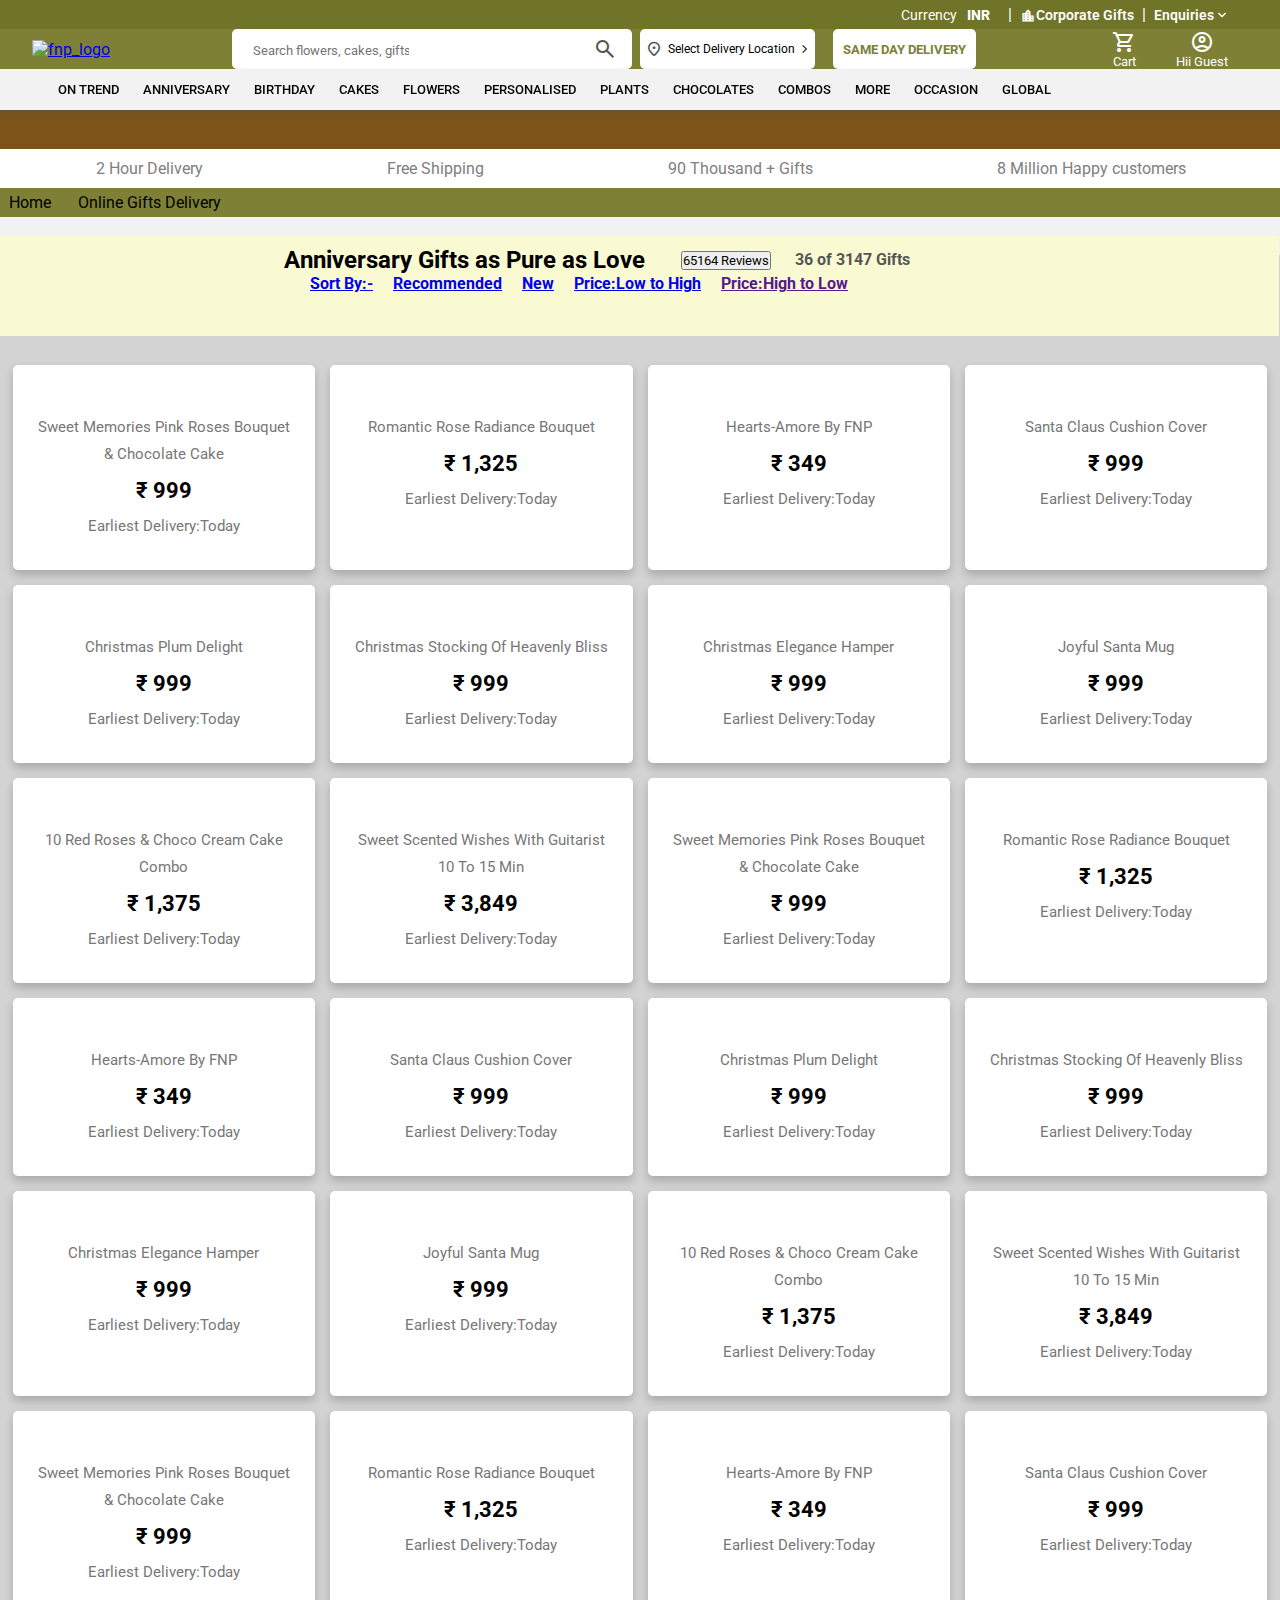
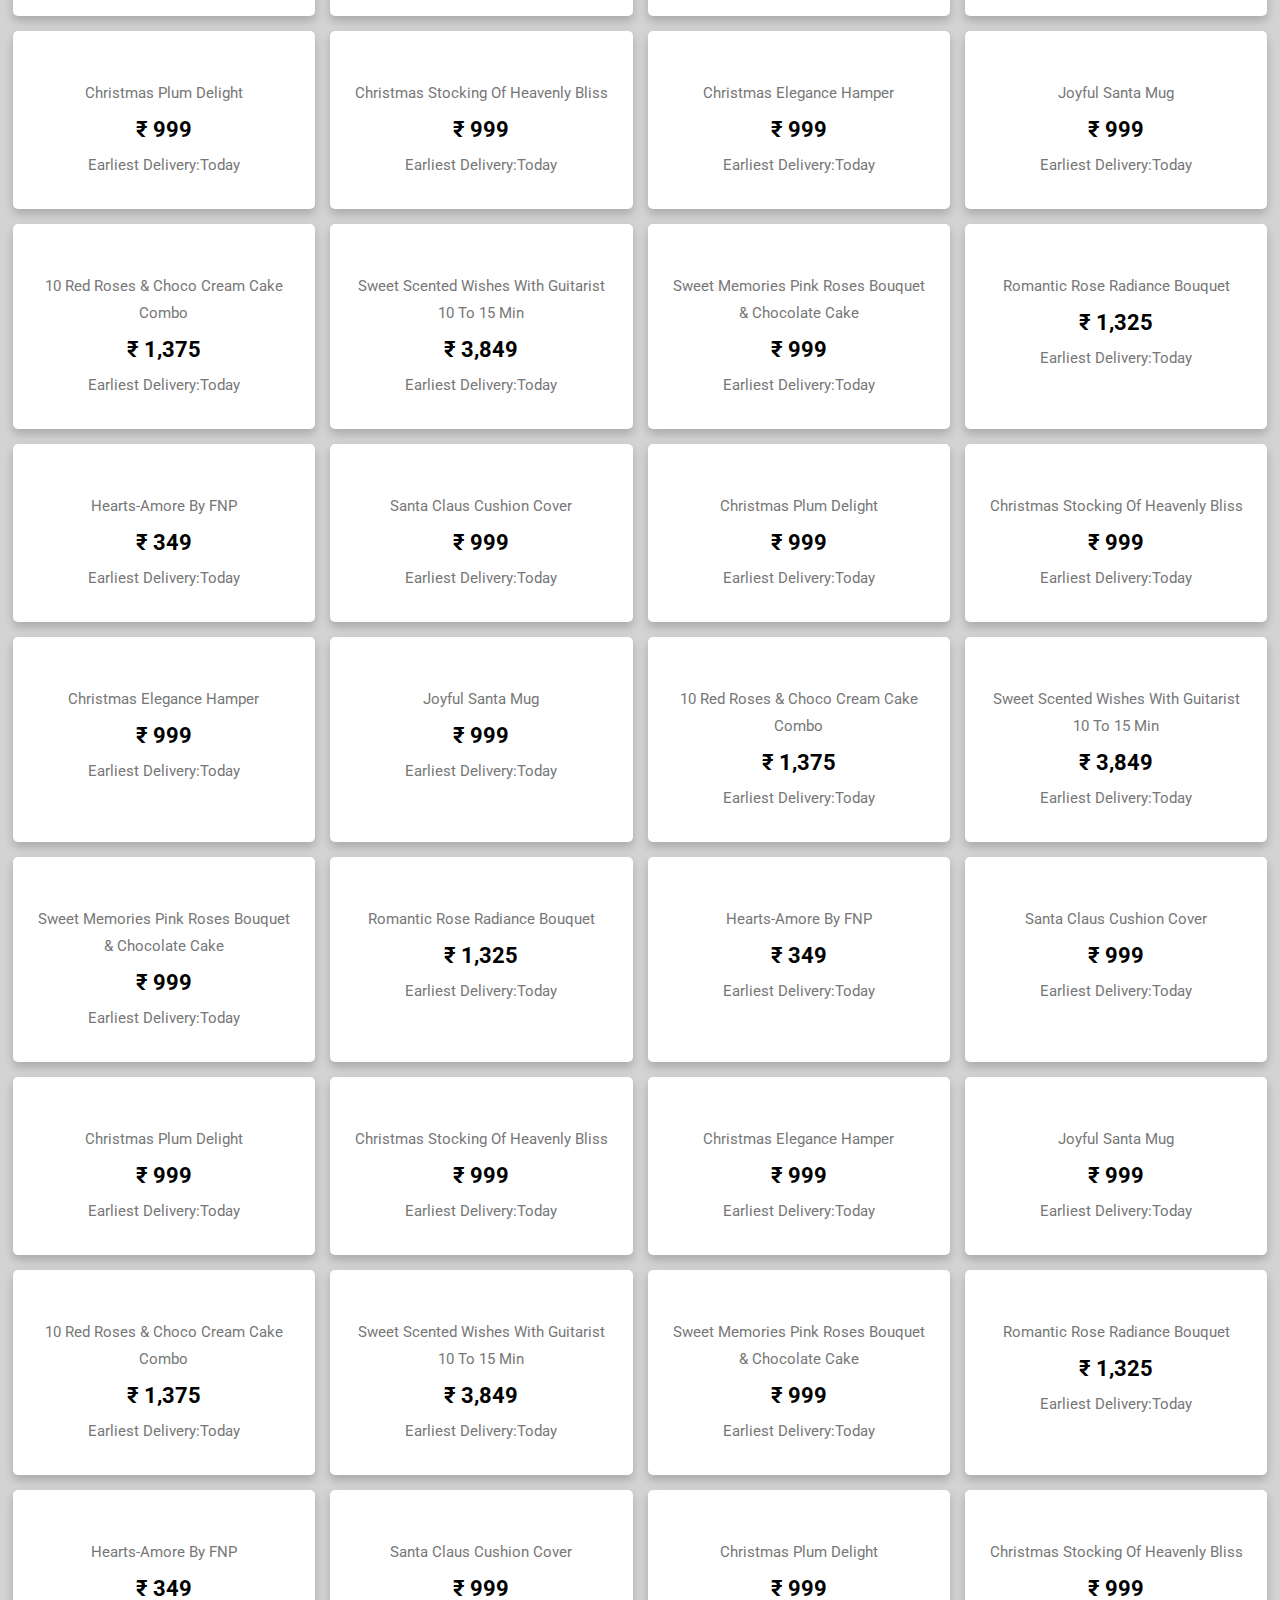
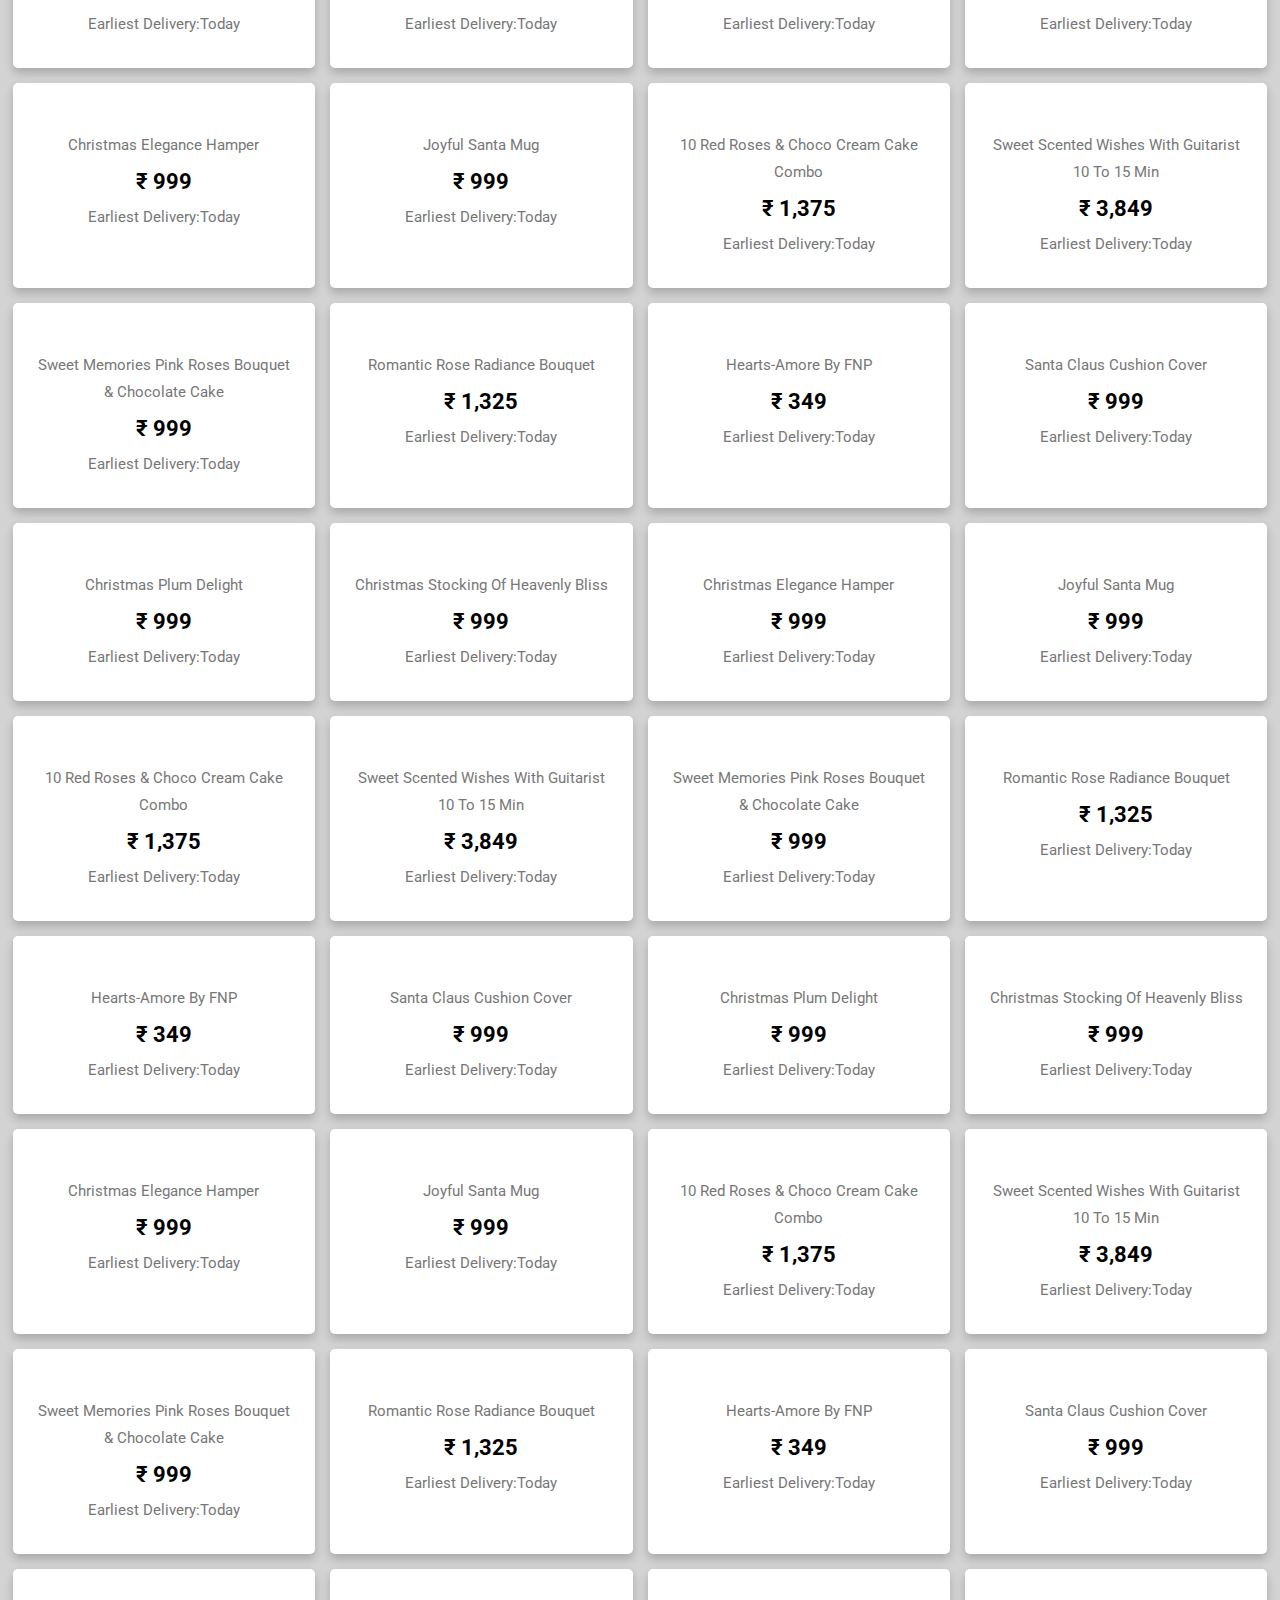
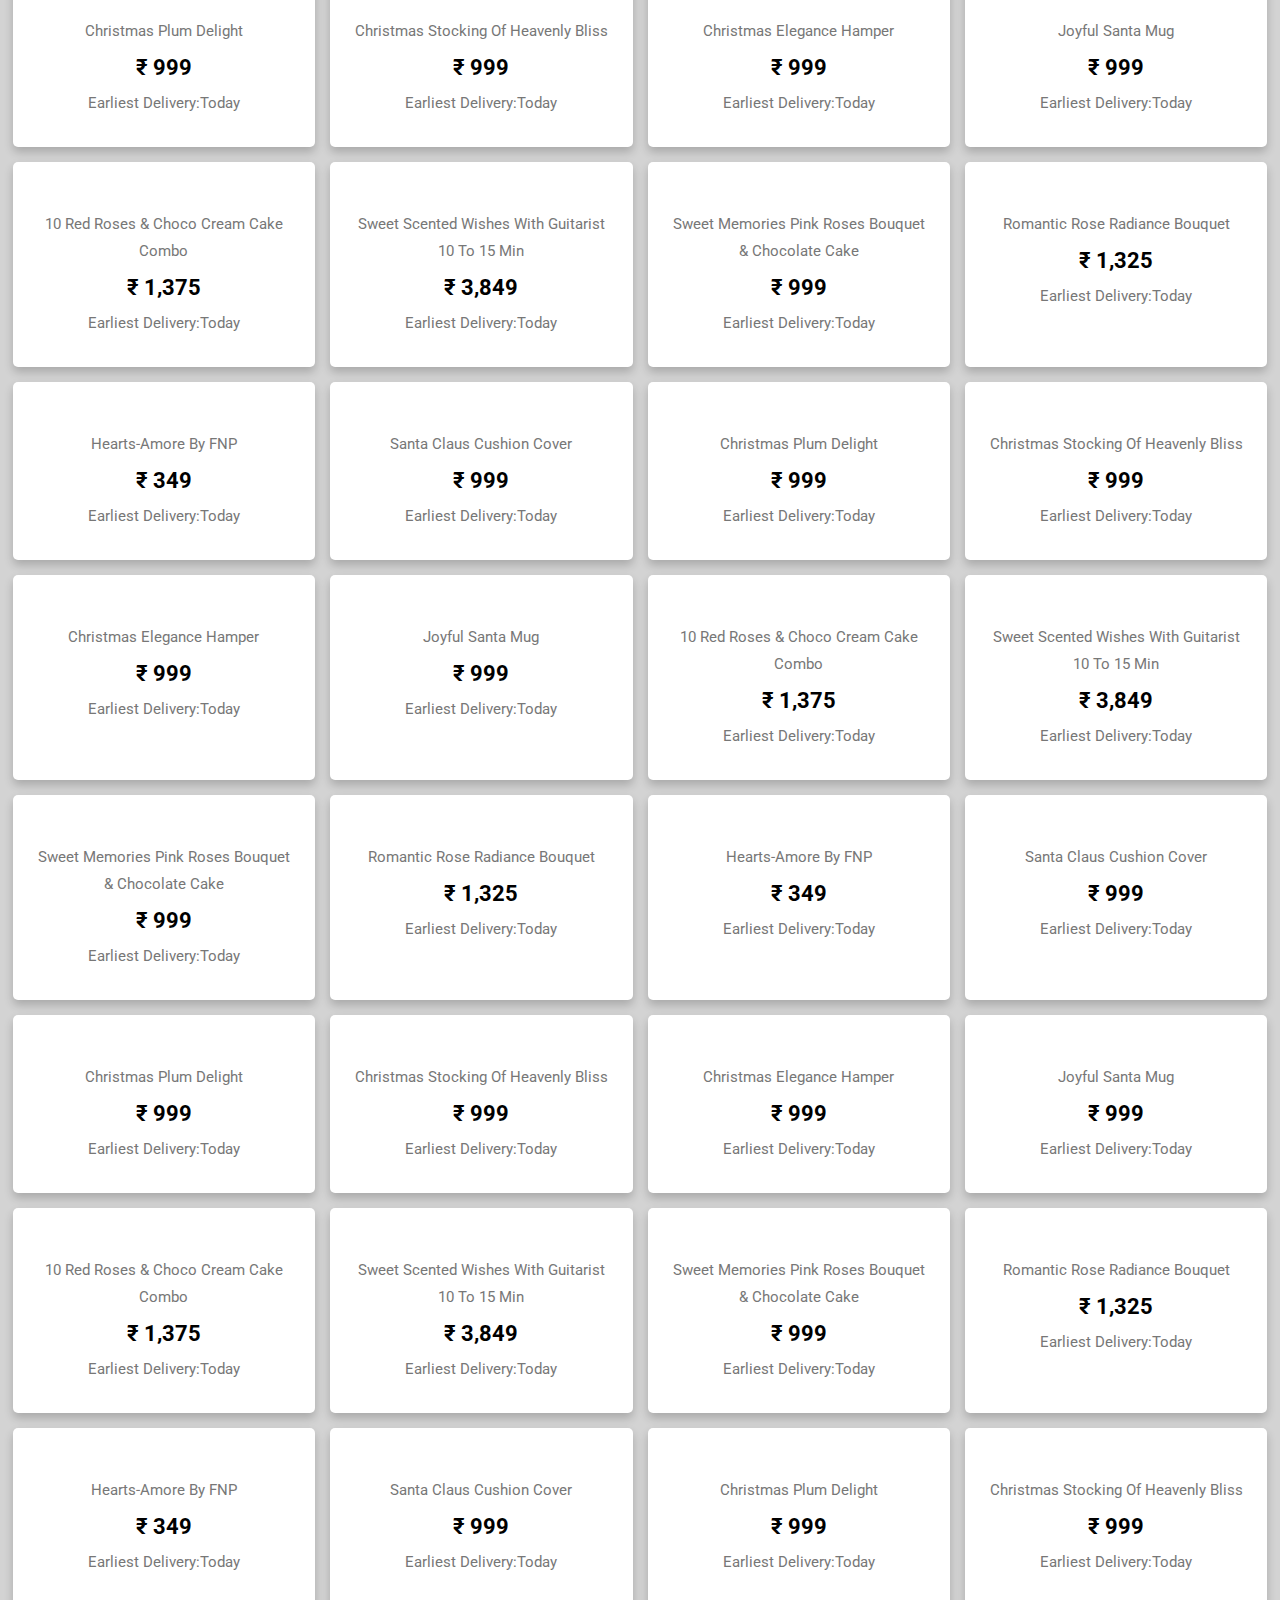
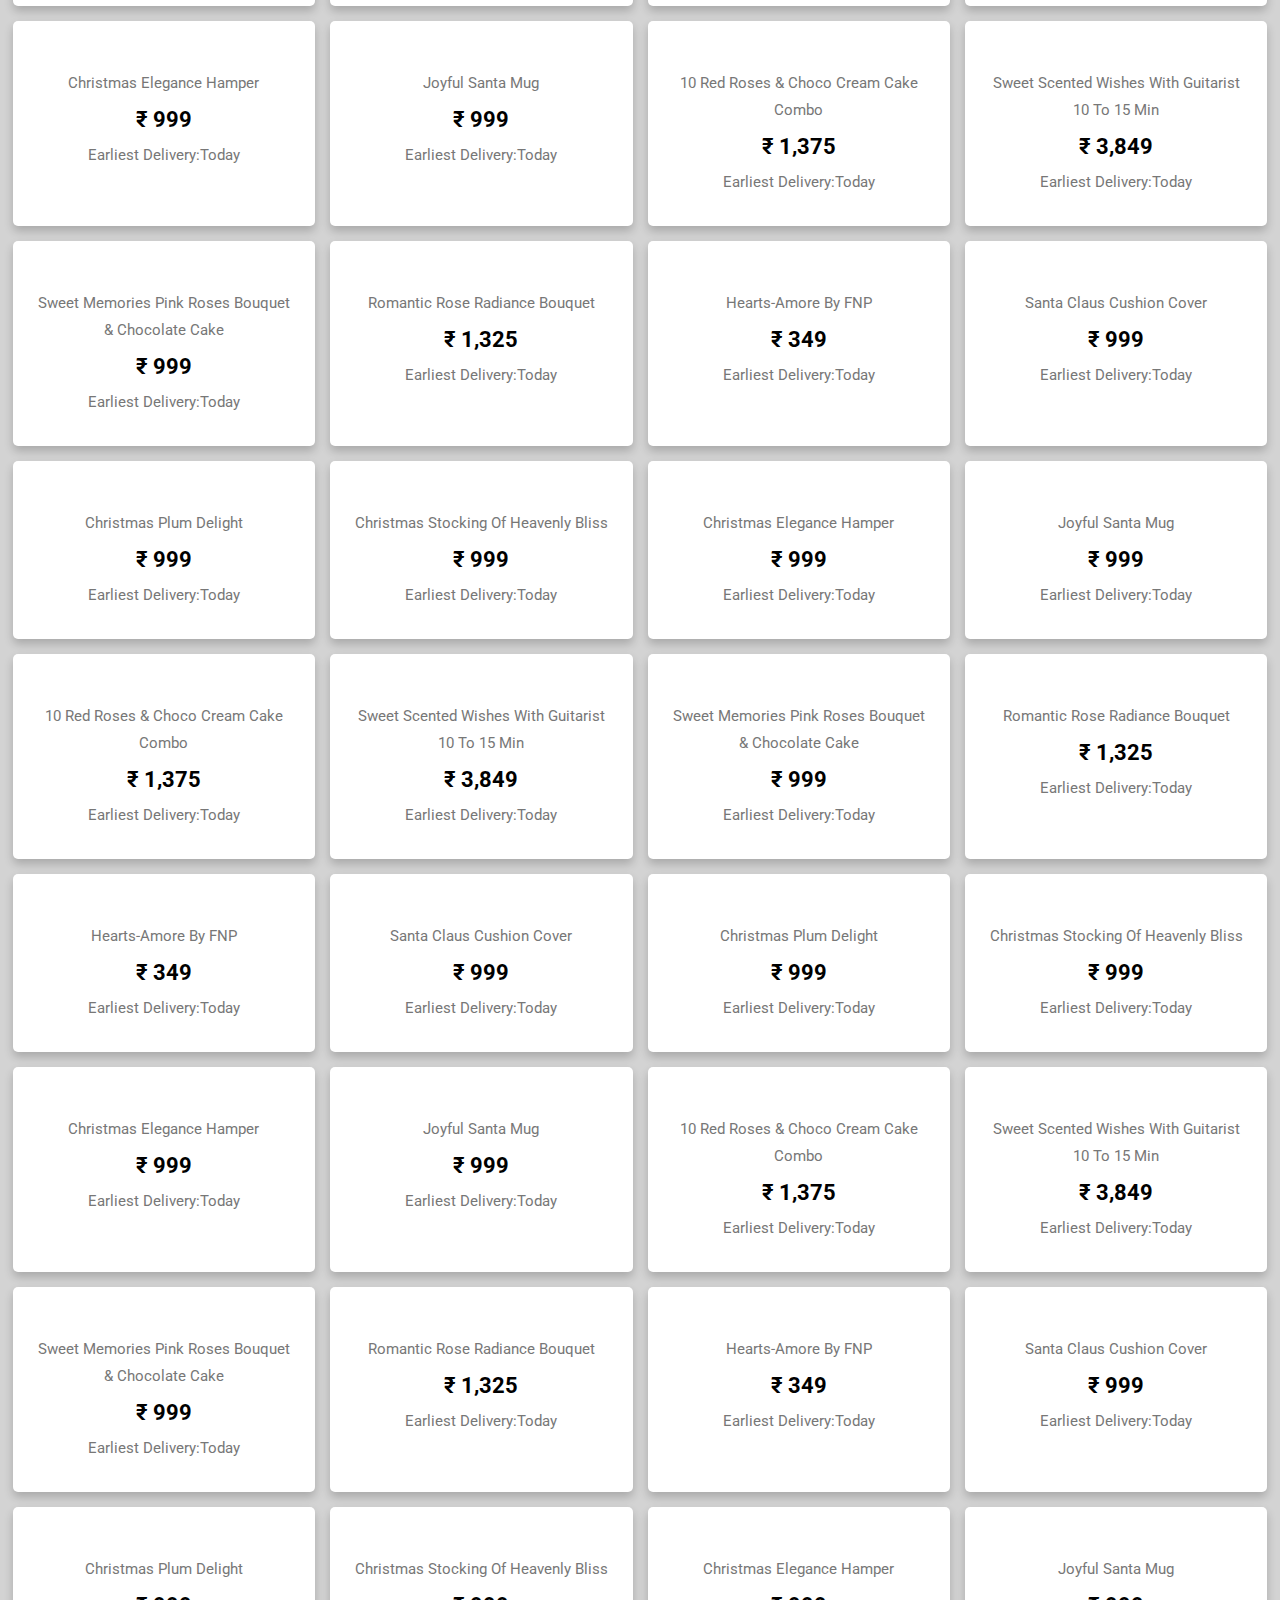
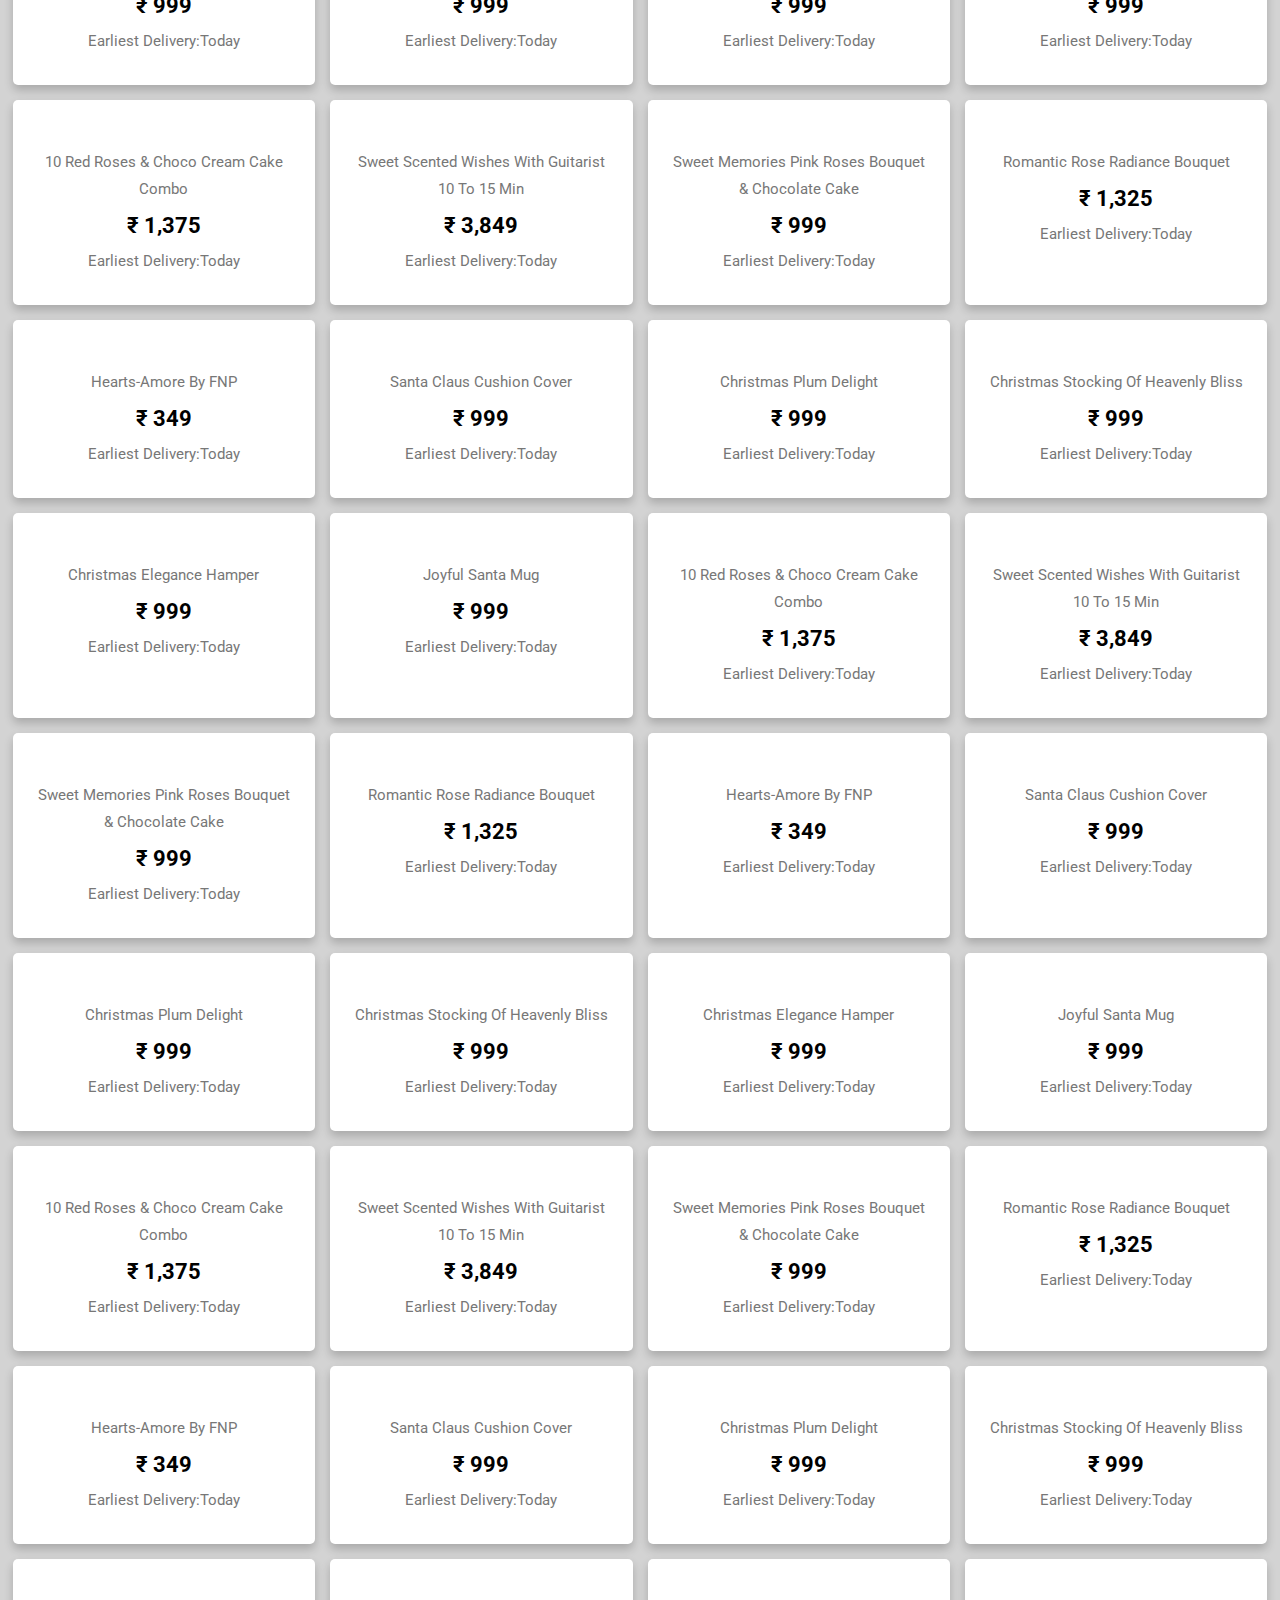
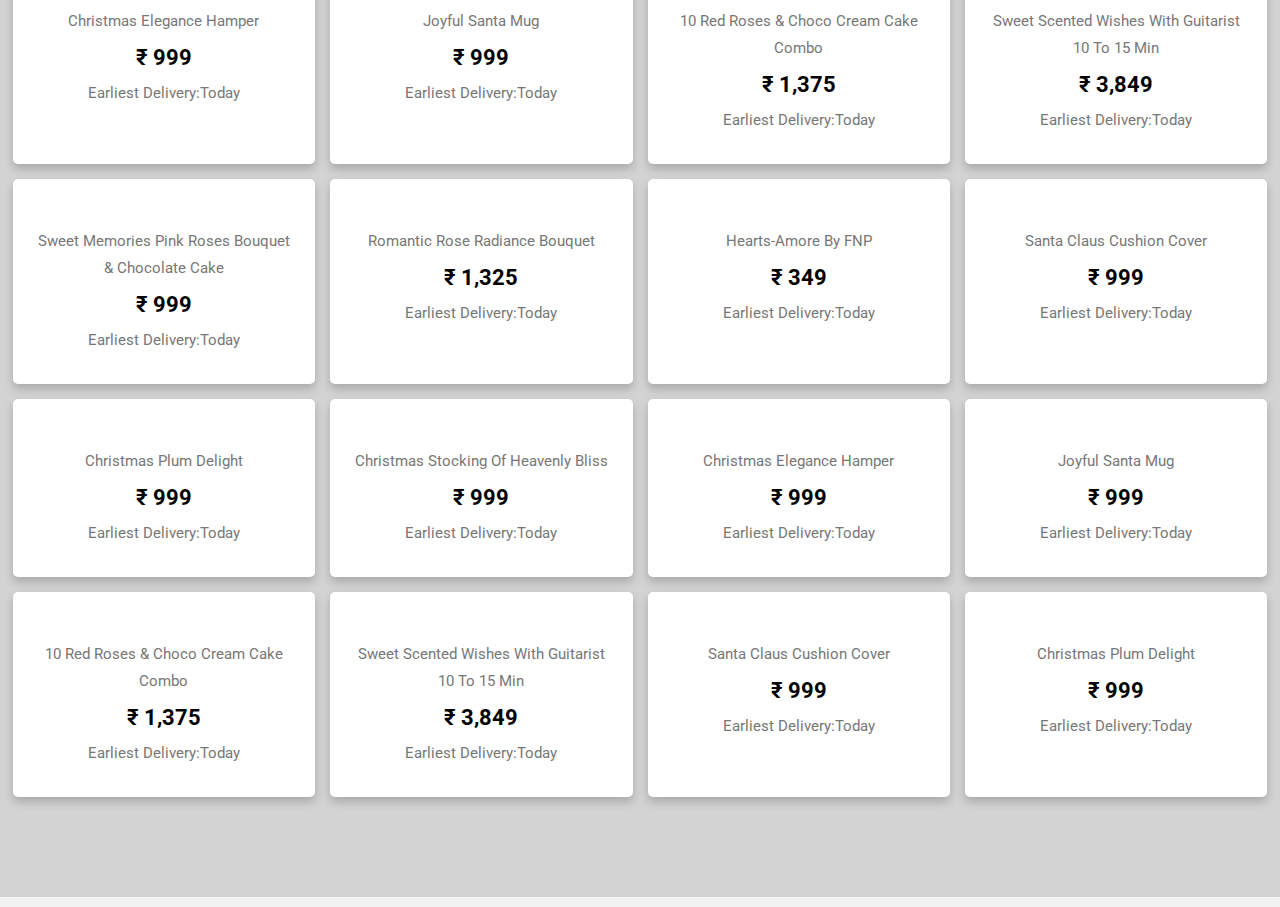
==== commit 9d5d4526: "adding header and footer or chat" ====
--- a/Anniversary Tejas/index.html
+++ b/Anniversary Tejas/index.html
@@ -49,7 +49,9 @@
                 <div class="maintoolbar">
                     <div class="front">
                         <div class="logo">
-                            <img  src="C:\Users\tejas\OneDrive\Pictures\Screenshots.png" alt="fnp_logo">
+                            <a href="../homepage-priyanka/index.html">
+                            <img  src="https://github.com/priyanka680shaw/fs-14-mct-FNP-project/blob/main/homepage-priyanka/images/fnplogo.png?raw=true" alt="fnp_logo">
+                        </a>
                         </div>
                         <div class="input_icon_wrapper">
                                 <form method="" action="">
@@ -165,8 +167,8 @@
                 </div>
             </div>
         </header>
-        <div class="shadow">
-        </div>
+        <div class="shadow"> 
+        </div> 
         
         <!-- ***************************************** -->
         <nav class="navbardown">
@@ -1819,4 +1821,4 @@
         
 </body>
 
-</html>+</html>
--- a/Anniversary Tejas/style.css
+++ b/Anniversary Tejas/style.css
@@ -451,3 +451,417 @@
 .heading-items-review:hover{
     background-color: orangered;
 }
+
+
+
+
+
+
+
+
+
+/* header */
+
+.material-symbols-outlined{
+    font-size: 16px;
+}
+
+header{
+    width: 100%;
+    position: fixed;
+    top: 0px;
+    z-index: 2;
+}  
+
+nav{
+    background-color: rgb(125,128,53);
+    width: 100%;
+}
+
+.infotoolbar{
+    background-color:rgb(112,116,40);
+    padding: 5px 50px 5px 5px;
+    width: 100%;
+}
+
+.text{
+    display: flex;
+    justify-content: flex-end;
+    align-items: center;
+    width: 100%;
+}
+
+.text>a{
+    text-decoration: none;
+    color: white;
+    height: 100%;
+}
+
+.text>.innertext{
+    display: flex;
+    align-items: center;
+    
+    
+}
+
+.partitionLine{
+    color: white;
+    margin: 0px 8px;
+}
+
+.inr{
+    text-transform: uppercase;
+    font-weight: 800;
+    font-family: 'Roboto', sans-serif;
+    font-size: 14px;
+    margin: 0px 10px;
+}
+
+.list{
+    text-transform: capitalize;
+    font-family: 'Roboto', sans-serif;
+    font-size: 14px;
+    font-weight: 600;
+    
+}
+
+.enquiries{
+    margin-right: 10px;
+}
+
+.currency{
+    text-transform: capitalize;
+    font-family: 'Roboto', sans-serif;
+    font-size: 14px;
+}
+
+.innertext>i{
+    font-size: 16px;
+    vertical-align: baseline;
+}
+
+/*2 nav*/
+.maintoolbar{
+    display: flex;
+    justify-content: space-between;
+    align-items: center;
+    width: 95%;
+    margin: auto;
+}
+
+.front{
+    display: flex;
+    align-items: center;
+    align-content: center;
+}
+
+.logo{
+    width: 200px;
+}
+
+.logo>img{
+    width: 100%;
+}
+
+.input_icon_wrapper{
+    display: flex;
+    background-color: rgb(255,255,255);
+    border-radius: 5px; 
+    height: 40px;
+    width: 400px;
+    align-items: center;
+    justify-content: space-between;
+}
+
+.input_icon_wrapper>form>input{
+    /* background-color: rgb(255,255,255);
+    border-radius: 5px; */
+    
+    outline: none;
+    border: none;
+}
+
+.searchicon{
+    margin-top: 0px;
+    margin-right: 15px;
+    color: #555555;
+}
+.location{
+    display: flex;
+    background-color: white;
+    height: 40px;
+    margin: 0px 8px;
+    align-items: center;
+    border-radius: 5px;
+}
+
+.l_icon{
+    margin: 0px 5px;
+}
+
+.location>.location_icon{
+    font-size: 18px;
+    font-weight: 500;
+    vertical-align: baseline;
+    color: #555555;
+    
+}
+ .location>.forward_icon{
+    font-size: 10px;
+} 
+
+.icon_text{
+    font-family: 'Roboto', sans-serif;
+    font-size: 12px;
+    text-transform: capitalize;
+}
+
+.samedaydelivery{
+    display: flex;
+    background-color: white;
+    height: 40px;
+    margin: 0px 10px;
+    align-items: center;
+    padding: 10px;
+    border-radius: 5px;
+    background-color: white;
+    color:  rgb(125,128,53);
+}
+
+.samedaydelivery>p{
+    text-transform: uppercase;
+    font-size: 13px;
+    font-weight: 700;
+}
+
+/*main nav 2npart*/
+
+.end{
+    display: flex;
+    justify-content: space-between;
+}
+
+.endbox{
+    display: flex;
+    flex-direction: column;
+    margin: 0px 20px;
+    align-items: center;
+    color: white;
+    text-transform: capitalize;
+}
+
+.endbox>p{
+    font-size: 13px;
+    font-weight: 400;
+}
+
+.endbox>i:hover{
+    cursor: pointer;
+    
+}
+
+ /*header categories */
+
+.categories{
+    width: 100%;
+    margin: auto;
+    display: flex;
+    padding-left: 50px;
+    background-color: rgb(242,242,242);
+    box-shadow: 0px 2px 3px 0px rgba(82, 81, 81, 0.5);
+    z-index: 1;
+    position: relative;
+}
+
+.sub-categories{
+    display: flex;
+    align-items: center;
+    align-content: center;
+    padding: 13px 8px;
+}
+
+.sub-categories>a{
+    text-transform: uppercase;
+    font-size: 13px;
+    font-weight: 500;
+    text-decoration: none;
+    color: black;
+}
+
+.sub-categories>.expand_more_icon{
+    font-size: 15px;
+    font-weight: 600;
+    margin-left: 8px;
+} 
+
+.shadow{
+    width: 100%;
+    height: 130px;
+    background-color: rgb(124, 84, 25);
+}
+
+ /*footer */
+/* section1 */
+.information{
+    width: 95%;
+    margin: auto;
+    margin-top: 30px;
+    margin-bottom: 30px;
+    display: flex;
+    justify-content: space-between;
+}
+
+.info-about{
+    display: flex;
+    justify-content: space-between;
+}
+
+.sub-part{
+    display: flex;
+    flex-direction: column;
+    margin-right: 50px;
+}
+
+.sub-part>h6{
+    font-size: 14px;
+}
+
+.sub-part>a{
+    text-decoration: none;
+    color: #555555;
+    font-size: 12px;
+    padding: 5px 0px;
+}
+
+/* section2 */
+
+.f-img{
+    width: 100%;
+    background-color: #f2f2f2;
+}
+
+.f-img>img{
+    width: 100%;
+}
+
+/*section3 **/
+
+.info-company{
+    width: 100%;
+    background-color: #f2f2f2;
+}
+
+.info-company-innerpart{
+  display: flex;
+  flex-direction: column;
+  align-items: center;
+  padding: 30px 0px;
+}
+
+.info-company-innerpart>p{
+    font-size: small;
+    padding: 10px;
+    color: #555555; 
+}
+
+.info-company-innerpart>a{
+    font-size: small; 
+    text-decoration: none;
+}
+/*section 4*/
+.copyright{
+    width: 100%;
+    background-color: black;
+   
+}
+
+.sub-part-img{
+    display: flex;
+    justify-content: space-between;
+}
+
+.copyright-inner{
+    width: 95%;
+    display: flex;
+    justify-content: space-between;
+    margin: auto;
+    align-items: center;
+    padding: 10px 0px;
+}
+
+.sub-part>p{
+    color: white;
+}
+
+.copyright-inner> p{
+    color: white;
+}
+.sub-part-img>p{
+    color: white;
+    margin-right: 10px;
+}
+
+.img-icon{
+    width: 25px;
+    height: 25px;
+    border-radius: 50%;
+    margin: 0px 5px;
+}
+
+.img-icon>img{
+    width: 100%;
+    border-radius: 50%;
+    width: 25px;
+    height: 25px;
+}
+
+
+/* chat  */
+.chat-icon-user{
+    display: flex;
+    justify-content: end;
+    position: fixed;
+    bottom: 50px;
+    right: 10px;
+}
+
+
+@media  screen and (max-width:1024px) {
+    .samedaydelivery{
+       display: none;
+    }
+    .gift-finder-box {
+        width:100%
+    }
+    .copyright-inner{
+        flex-wrap: wrap;
+        flex-direction: column;
+        align-items: center;
+    }
+    
+    .sub-categories{
+        padding: 13px 10px;
+    }
+    .img-section1>a>p{
+        font-size: 12px;
+    } 
+}
+@media screen and (max-width:768px){
+    .front{
+        flex-wrap: wrap;
+    }
+    .location{
+        display: none;
+    }
+    
+    .input_icon_wrapper{
+        width: 300px;
+    }
+
+    .gift-finder-box {
+        display: none;
+    }
+    .sub-categories{
+        padding: 13px 7px;
+    }
+}